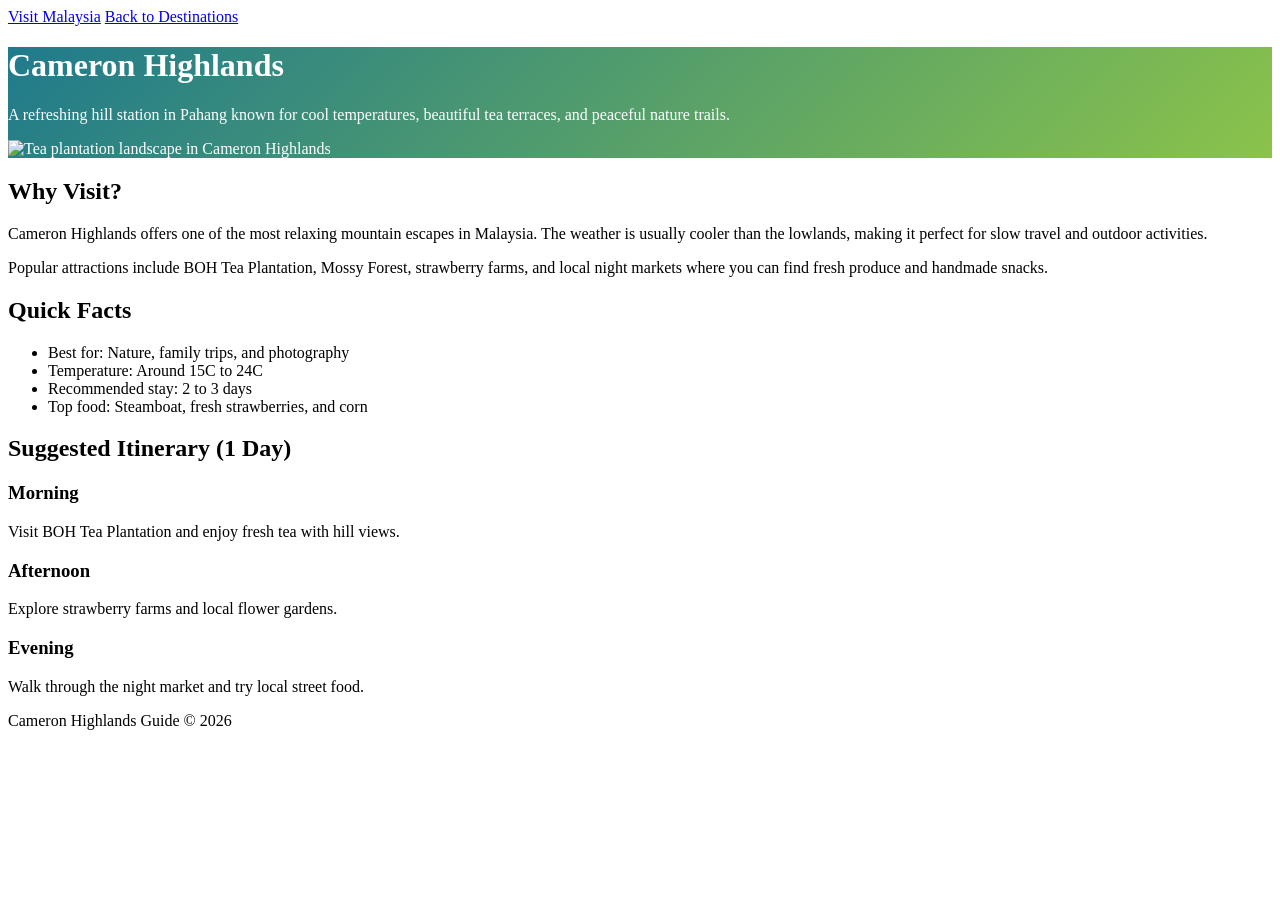
==== cameron-highlands.html @ 52a60ad8 "cs: Add cameron-highlands.html and update index.html Signed-off-by: Lycra <113378946+Lycra-GX@users." ====
<!DOCTYPE html>
<html lang="en">
<head>
    <meta charset="UTF-8">
    <meta name="viewport" content="width=device-width, initial-scale=1.0">
    <title>Cameron Highlands - Visit Malaysia</title>
    <link href="https://cdn.jsdelivr.net/npm/bootstrap@latest/dist/css/bootstrap.min.css" rel="stylesheet">
    <style>
        :root {
            --cover-start: #1f7a8c;
            --cover-end: #8bc34a;
        }

        .cover {
            background: linear-gradient(135deg, var(--cover-start), var(--cover-end));
            color: #fff;
        }

        .cover img {
            max-height: 340px;
            width: 100%;
            object-fit: cover;
        }
    </style>
</head>
<body class="bg-light">
    <nav class="navbar navbar-dark bg-dark">
        <div class="container">
            <a class="navbar-brand fw-bold" href="index.html">Visit Malaysia</a>
            <a href="index.html#destinations" class="btn btn-outline-light btn-sm">Back to Destinations</a>
        </div>
    </nav>

    <header class="cover py-5">
        <div class="container">
            <div class="row align-items-center g-4">
                <div class="col-lg-7">
                    <h1 class="display-6 fw-bold mb-3">Cameron Highlands</h1>
                    <p class="lead mb-0">
                        A refreshing hill station in Pahang known for cool temperatures, beautiful tea terraces, and peaceful nature trails.
                    </p>
                </div>
                <div class="col-lg-5">
                    <img
                        src="https://www.maisinggah.com/wp-content/uploads/2024/02/Senarai-Destinasi-Terbaik-Di-Cameron-Highlands.webp"
                        class="rounded-4 shadow"
                        alt="Tea plantation landscape in Cameron Highlands"
                    >
                </div>
            </div>
        </div>
    </header>

    <main class="py-5">
        <div class="container">
            <div class="row g-4">
                <div class="col-lg-8">
                    <div class="bg-white p-4 rounded-4 shadow-sm border h-100">
                        <h2 class="h4 fw-bold mb-3">Why Visit?</h2>
                        <p class="text-muted mb-3">
                            Cameron Highlands offers one of the most relaxing mountain escapes in Malaysia. The weather is usually cooler than the lowlands, making it perfect for slow travel and outdoor activities.
                        </p>
                        <p class="text-muted mb-0">
                            Popular attractions include BOH Tea Plantation, Mossy Forest, strawberry farms, and local night markets where you can find fresh produce and handmade snacks.
                        </p>
                    </div>
                </div>
                <div class="col-lg-4">
                    <div class="bg-white p-4 rounded-4 shadow-sm border h-100">
                        <h2 class="h5 fw-bold mb-3">Quick Facts</h2>
                        <ul class="mb-0 text-muted">
                            <li>Best for: Nature, family trips, and photography</li>
                            <li>Temperature: Around 15C to 24C</li>
                            <li>Recommended stay: 2 to 3 days</li>
                            <li>Top food: Steamboat, fresh strawberries, and corn</li>
                        </ul>
                    </div>
                </div>
            </div>

            <div class="bg-white p-4 p-md-5 rounded-4 shadow-sm border mt-4">
                <h2 class="h4 fw-bold mb-3">Suggested Itinerary (1 Day)</h2>
                <div class="row g-3">
                    <div class="col-md-4">
                        <div class="p-3 bg-light rounded-3 h-100">
                            <h3 class="h6 fw-semibold">Morning</h3>
                            <p class="mb-0 text-muted">Visit BOH Tea Plantation and enjoy fresh tea with hill views.</p>
                        </div>
                    </div>
                    <div class="col-md-4">
                        <div class="p-3 bg-light rounded-3 h-100">
                            <h3 class="h6 fw-semibold">Afternoon</h3>
                            <p class="mb-0 text-muted">Explore strawberry farms and local flower gardens.</p>
                        </div>
                    </div>
                    <div class="col-md-4">
                        <div class="p-3 bg-light rounded-3 h-100">
                            <h3 class="h6 fw-semibold">Evening</h3>
                            <p class="mb-0 text-muted">Walk through the night market and try local street food.</p>
                        </div>
                    </div>
                </div>
            </div>
        </div>
    </main>

    <footer class="bg-dark text-white py-3">
        <div class="container text-center small">
            Cameron Highlands Guide &copy; 2026
        </div>
    </footer>

    <script src="https://cdn.jsdelivr.net/npm/bootstrap@latest/dist/js/bootstrap.bundle.min.js"></script>
</body>
</html>
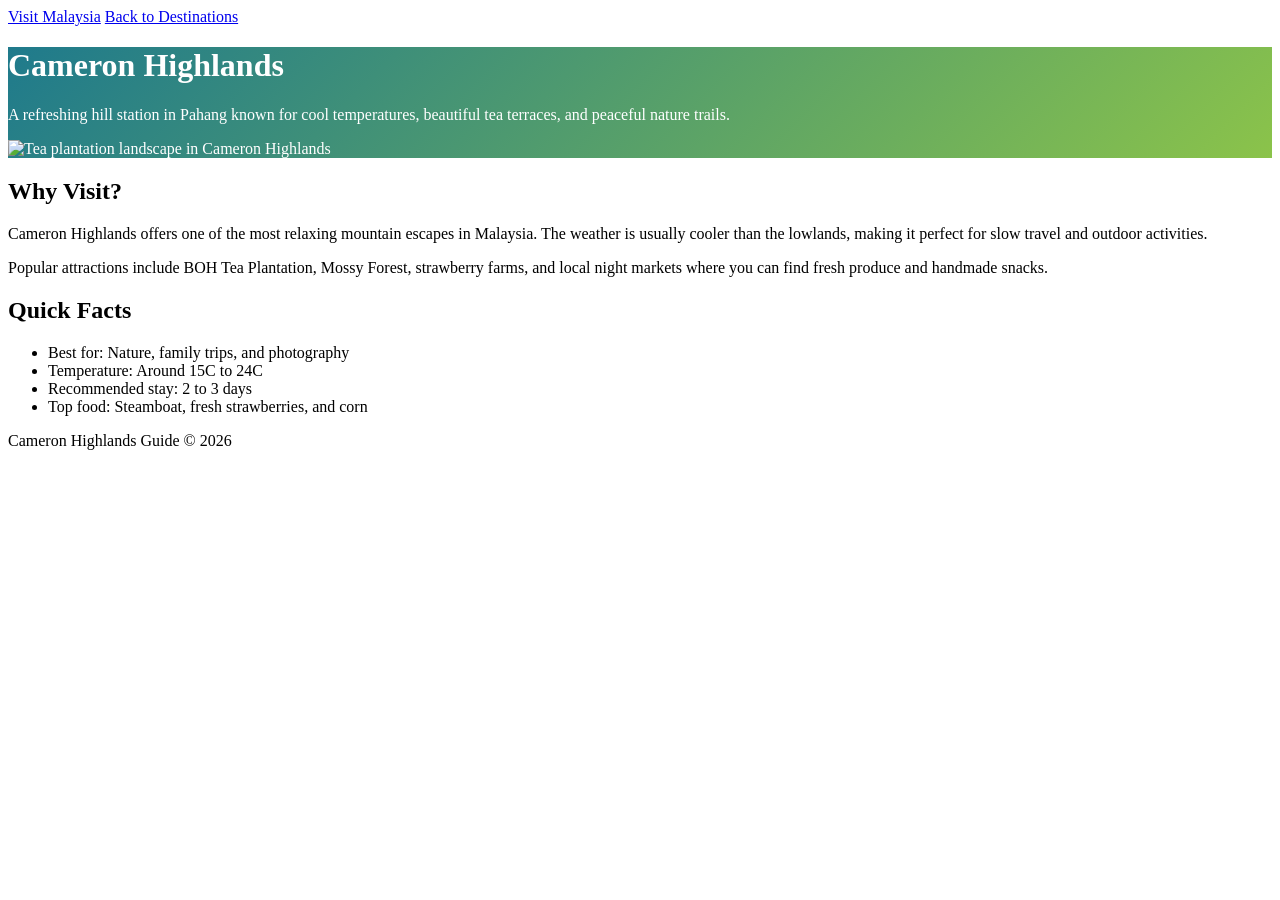
==== commit 018839bb: "cs: Remove suggested itinerary from cameron-highlands.html and add Pulau Pangkor card to index.html" ====
--- a/cameron-highlands.html
+++ b/cameron-highlands.html
@@ -77,31 +77,6 @@
                     </div>
                 </div>
             </div>
-
-            <div class="bg-white p-4 p-md-5 rounded-4 shadow-sm border mt-4">
-                <h2 class="h4 fw-bold mb-3">Suggested Itinerary (1 Day)</h2>
-                <div class="row g-3">
-                    <div class="col-md-4">
-                        <div class="p-3 bg-light rounded-3 h-100">
-                            <h3 class="h6 fw-semibold">Morning</h3>
-                            <p class="mb-0 text-muted">Visit BOH Tea Plantation and enjoy fresh tea with hill views.</p>
-                        </div>
-                    </div>
-                    <div class="col-md-4">
-                        <div class="p-3 bg-light rounded-3 h-100">
-                            <h3 class="h6 fw-semibold">Afternoon</h3>
-                            <p class="mb-0 text-muted">Explore strawberry farms and local flower gardens.</p>
-                        </div>
-                    </div>
-                    <div class="col-md-4">
-                        <div class="p-3 bg-light rounded-3 h-100">
-                            <h3 class="h6 fw-semibold">Evening</h3>
-                            <p class="mb-0 text-muted">Walk through the night market and try local street food.</p>
-                        </div>
-                    </div>
-                </div>
-            </div>
-        </div>
     </main>
 
     <footer class="bg-dark text-white py-3">
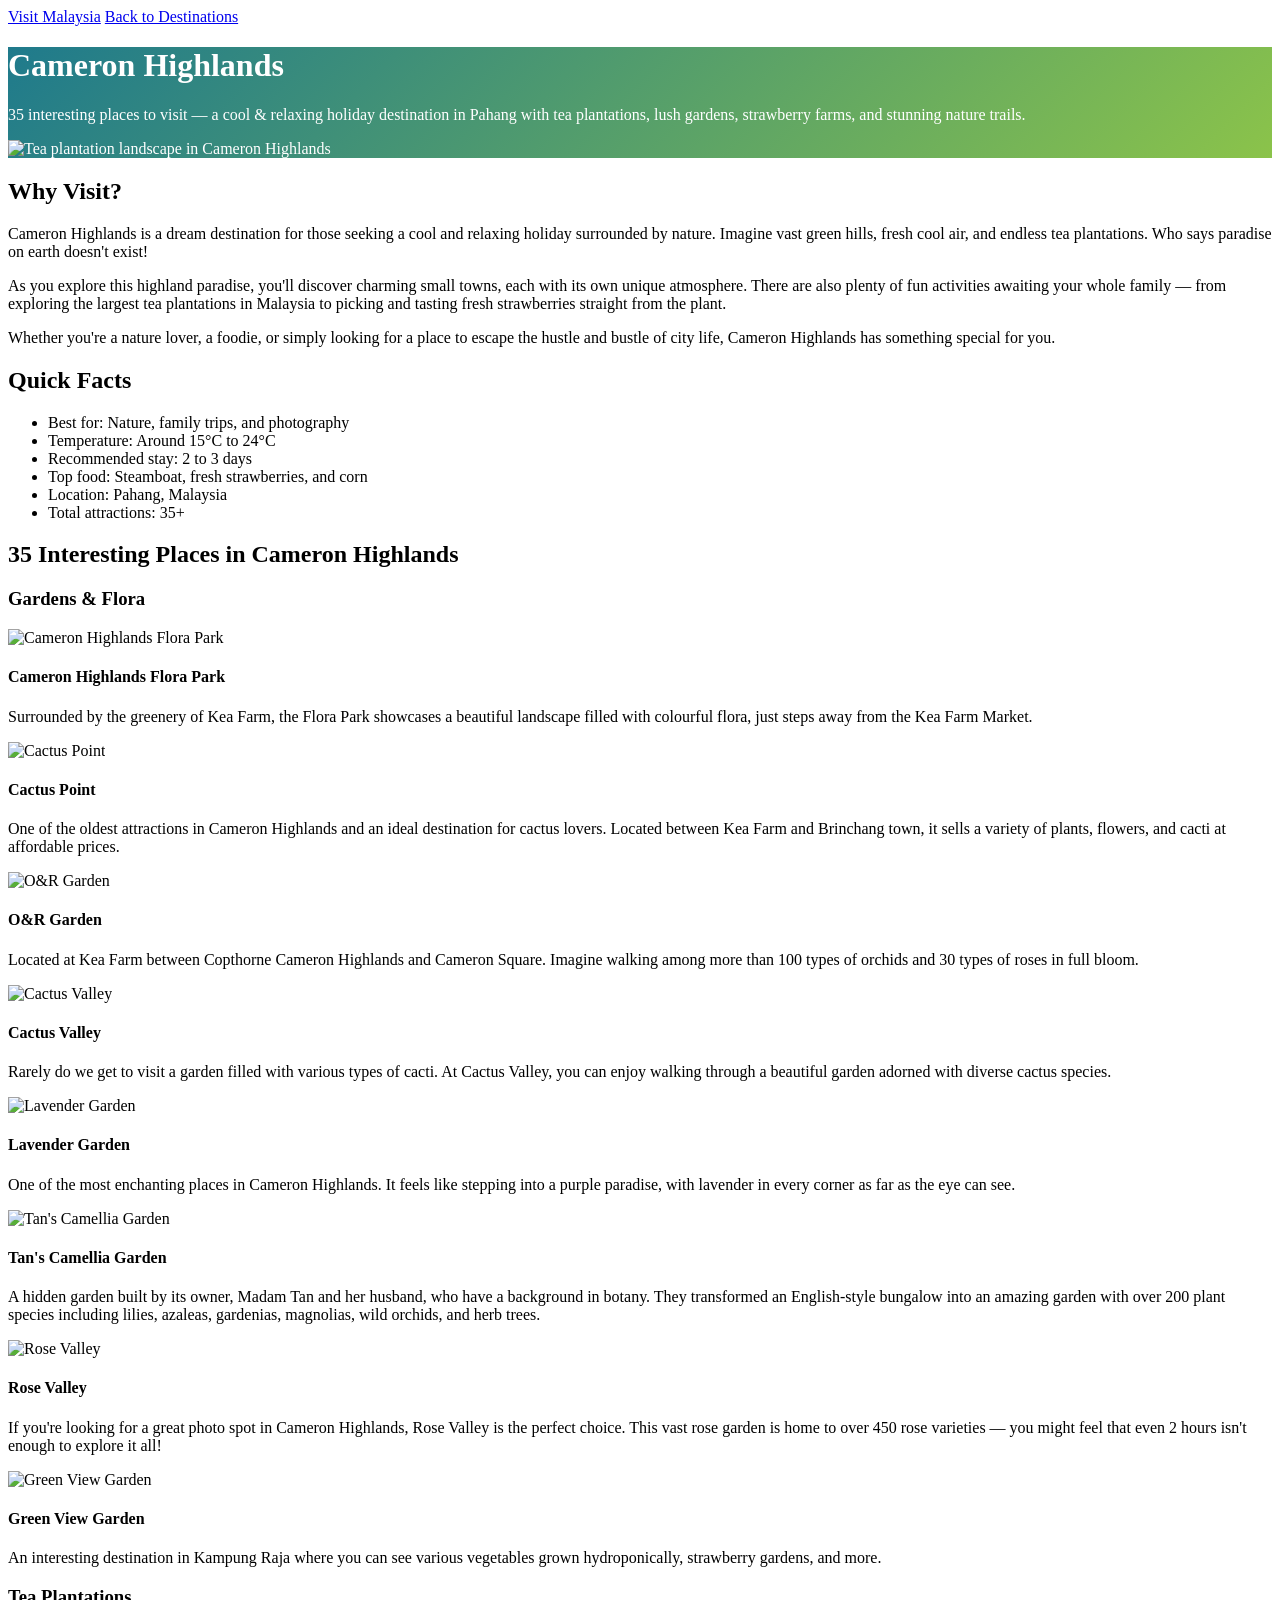
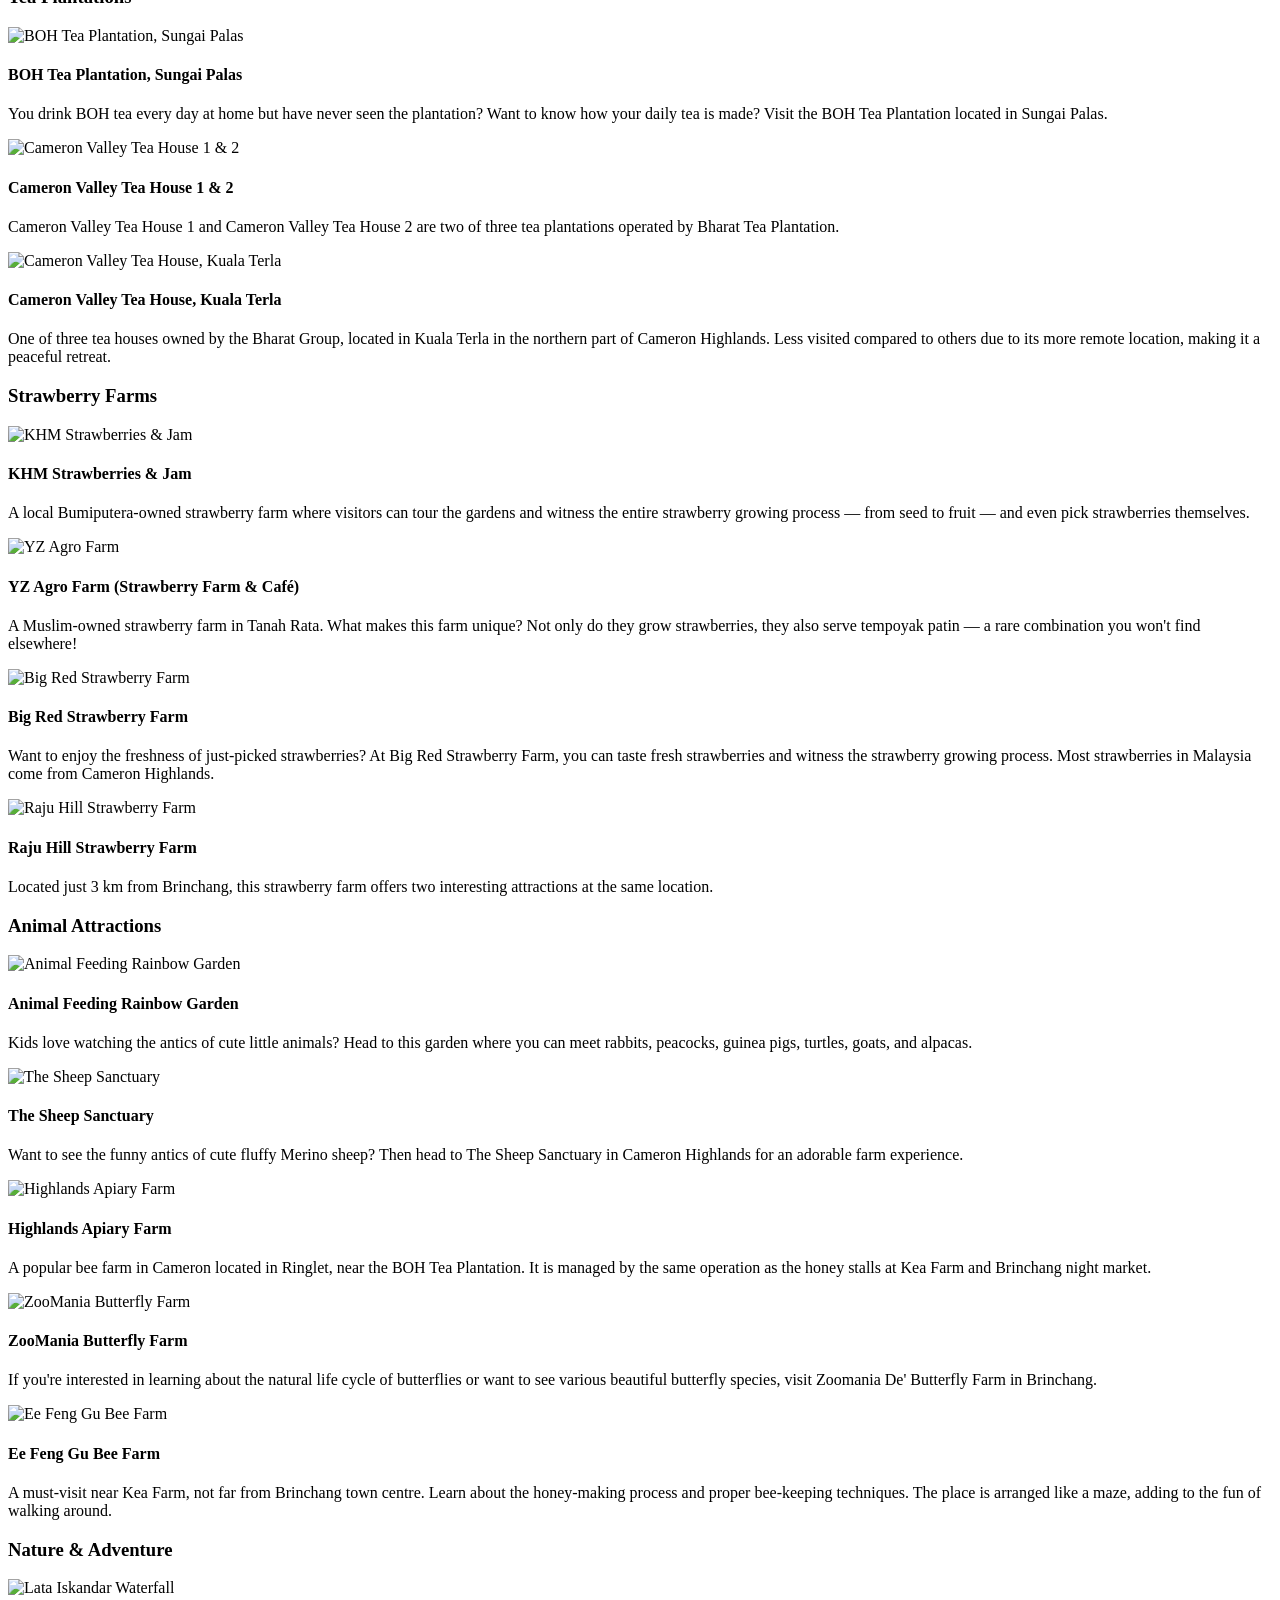
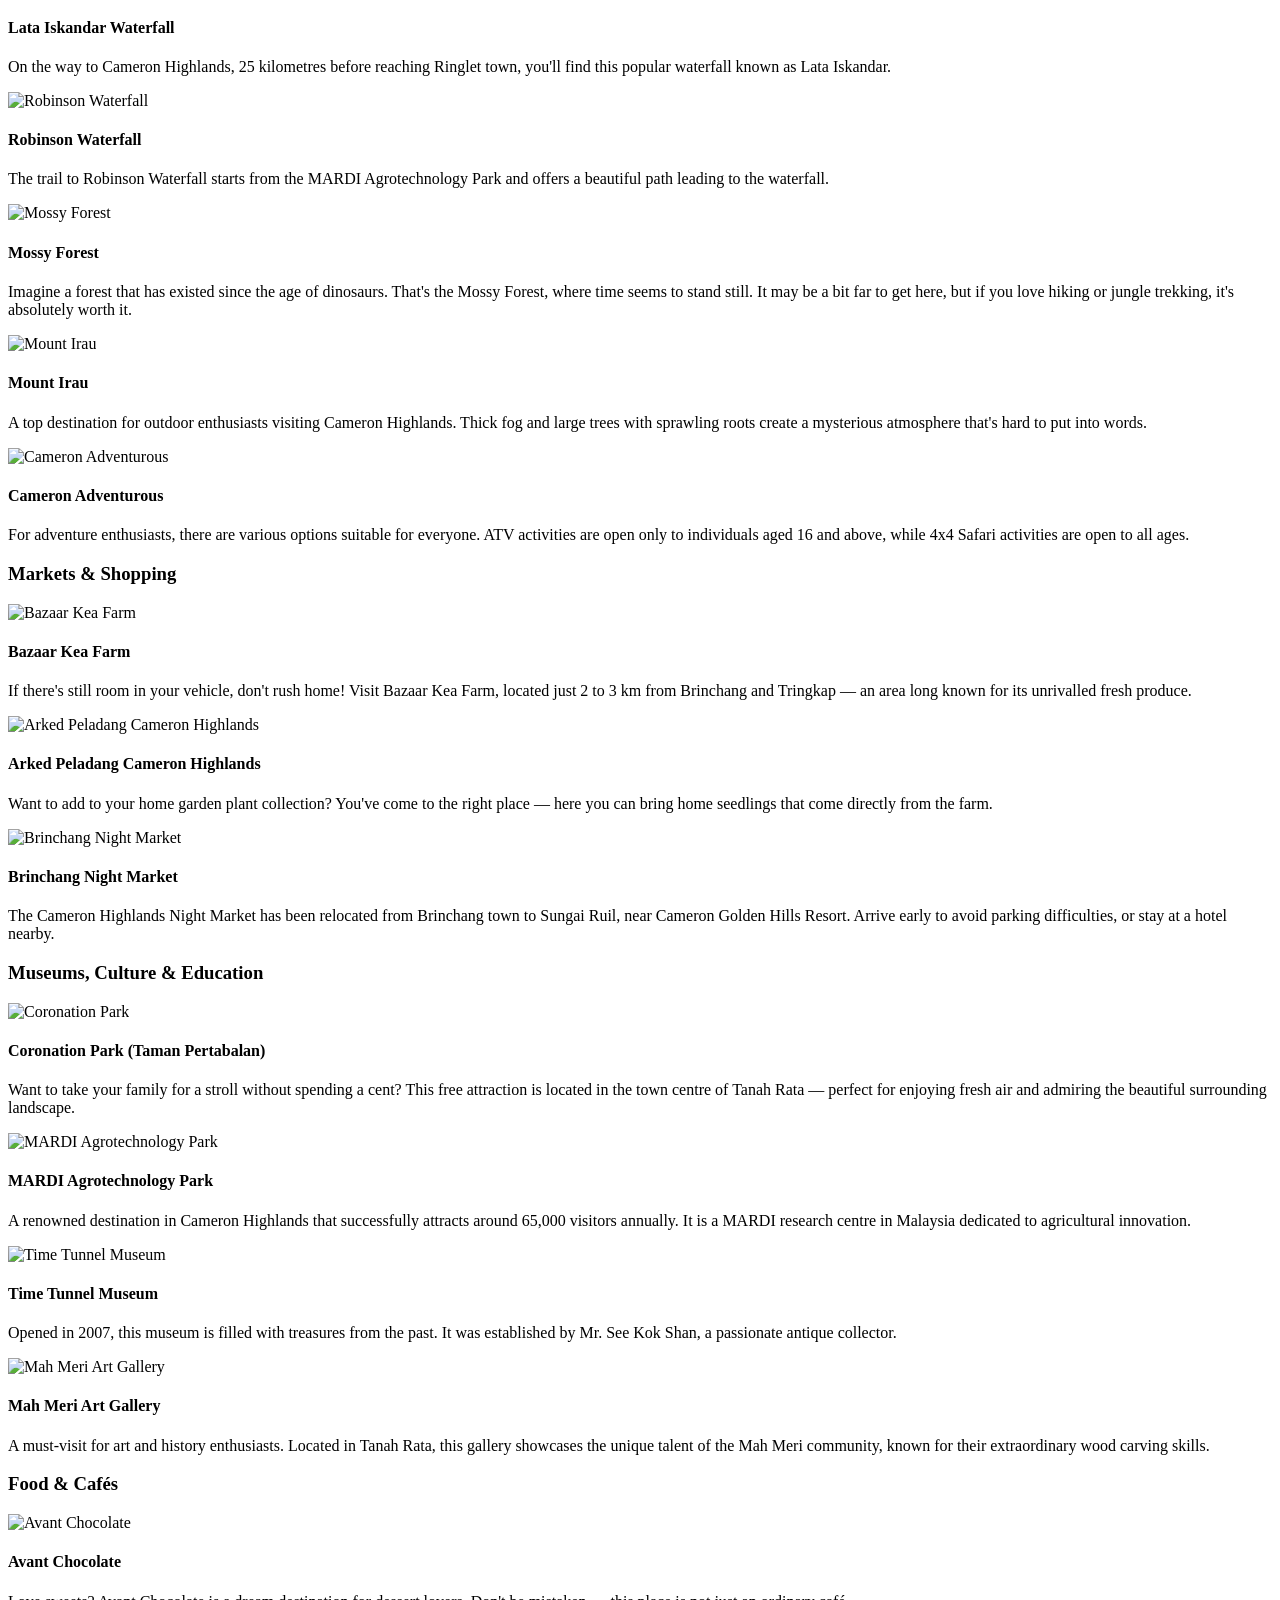
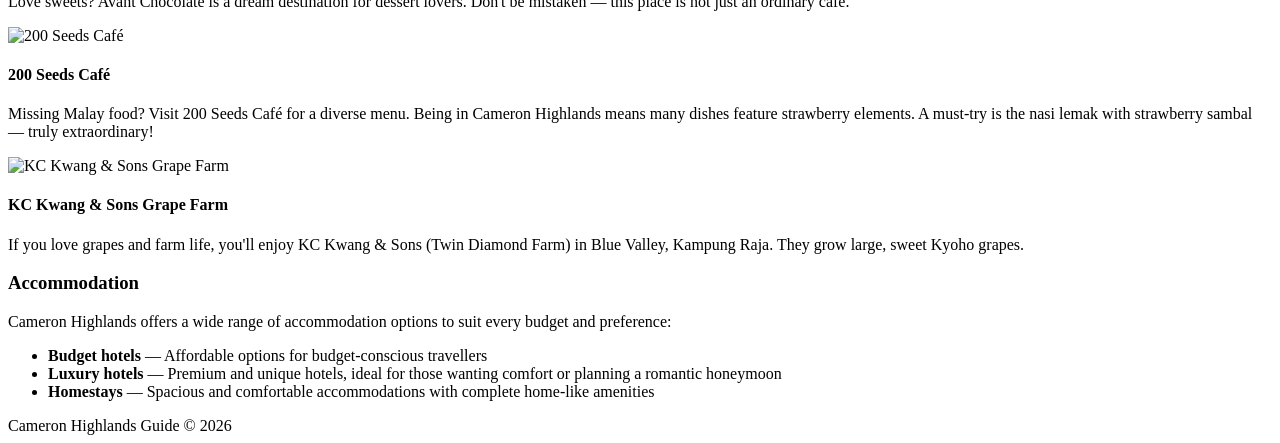
==== commit e3b88912: "Update Cameron Highlands page with enhanced descriptions, added quick facts, and new attractions sec" ====
--- a/cameron-highlands.html
+++ b/cameron-highlands.html
@@ -21,6 +21,11 @@
             width: 100%;
             object-fit: cover;
         }
+
+        .card-img-top {
+            height: 160px;
+            object-fit: cover;
+        }
     </style>
 </head>
 <body class="bg-light">
@@ -37,7 +42,7 @@
                 <div class="col-lg-7">
                     <h1 class="display-6 fw-bold mb-3">Cameron Highlands</h1>
                     <p class="lead mb-0">
-                        A refreshing hill station in Pahang known for cool temperatures, beautiful tea terraces, and peaceful nature trails.
+                        35 interesting places to visit — a cool &amp; relaxing holiday destination in Pahang with tea plantations, lush gardens, strawberry farms, and stunning nature trails.
                     </p>
                 </div>
                 <div class="col-lg-5">
@@ -53,15 +58,19 @@
 
     <main class="py-5">
         <div class="container">
+            <!-- Intro & Quick Facts -->
             <div class="row g-4">
                 <div class="col-lg-8">
                     <div class="bg-white p-4 rounded-4 shadow-sm border h-100">
                         <h2 class="h4 fw-bold mb-3">Why Visit?</h2>
                         <p class="text-muted mb-3">
-                            Cameron Highlands offers one of the most relaxing mountain escapes in Malaysia. The weather is usually cooler than the lowlands, making it perfect for slow travel and outdoor activities.
+                            Cameron Highlands is a dream destination for those seeking a cool and relaxing holiday surrounded by nature. Imagine vast green hills, fresh cool air, and endless tea plantations. Who says paradise on earth doesn't exist!
+                        </p>
+                        <p class="text-muted mb-3">
+                            As you explore this highland paradise, you'll discover charming small towns, each with its own unique atmosphere. There are also plenty of fun activities awaiting your whole family — from exploring the largest tea plantations in Malaysia to picking and tasting fresh strawberries straight from the plant.
                         </p>
                         <p class="text-muted mb-0">
-                            Popular attractions include BOH Tea Plantation, Mossy Forest, strawberry farms, and local night markets where you can find fresh produce and handmade snacks.
+                            Whether you're a nature lover, a foodie, or simply looking for a place to escape the hustle and bustle of city life, Cameron Highlands has something special for you.
                         </p>
                     </div>
                 </div>
@@ -70,13 +79,389 @@
                         <h2 class="h5 fw-bold mb-3">Quick Facts</h2>
                         <ul class="mb-0 text-muted">
                             <li>Best for: Nature, family trips, and photography</li>
-                            <li>Temperature: Around 15C to 24C</li>
+                            <li>Temperature: Around 15&deg;C to 24&deg;C</li>
                             <li>Recommended stay: 2 to 3 days</li>
                             <li>Top food: Steamboat, fresh strawberries, and corn</li>
+                            <li>Location: Pahang, Malaysia</li>
+                            <li>Total attractions: 35+</li>
                         </ul>
                     </div>
                 </div>
             </div>
+
+            <!-- 35 Attractions -->
+            <h2 class="h3 fw-bold mt-5 mb-4">35 Interesting Places in Cameron Highlands</h2>
+
+            <!-- Gardens & Flora -->
+            <h3 class="h5 fw-bold mt-4 mb-3">Gardens &amp; Flora</h3>
+            <div class="row g-4">
+                <div class="col-md-6 col-lg-4">
+                    <div class="bg-white rounded-4 shadow-sm border h-100 overflow-hidden">
+                        <img src="https://www.maisinggah.com/wp-content/uploads/2024/01/Cameron-Highlands-Flora-Park-Cameron-Highlands.webp" class="card-img-top w-100" alt="Cameron Highlands Flora Park">
+                        <div class="p-4">
+                        <h4 class="h6 fw-bold mb-2">Cameron Highlands Flora Park</h4>
+                        <p class="text-muted small mb-0">Surrounded by the greenery of Kea Farm, the Flora Park showcases a beautiful landscape filled with colourful flora, just steps away from the Kea Farm Market.</p>
+                        </div>
+                    </div>
+                </div>
+                <div class="col-md-6 col-lg-4">
+                    <div class="bg-white rounded-4 shadow-sm border h-100 overflow-hidden">
+                        <img src="https://www.maisinggah.com/wp-content/uploads/2024/02/Cactus-Point-Cameron-Highlands.webp" class="card-img-top w-100" alt="Cactus Point">
+                        <div class="p-4">
+                        <h4 class="h6 fw-bold mb-2">Cactus Point</h4>
+                        <p class="text-muted small mb-0">One of the oldest attractions in Cameron Highlands and an ideal destination for cactus lovers. Located between Kea Farm and Brinchang town, it sells a variety of plants, flowers, and cacti at affordable prices.</p>
+                        </div>
+                    </div>
+                </div>
+                <div class="col-md-6 col-lg-4">
+                    <div class="bg-white rounded-4 shadow-sm border h-100 overflow-hidden">
+                        <img src="https://www.maisinggah.com/wp-content/uploads/2024/02/OR-Garden-Cameron-Highlands.webp" class="card-img-top w-100" alt="O&amp;R Garden">
+                        <div class="p-4">
+                        <h4 class="h6 fw-bold mb-2">O&amp;R Garden</h4>
+                        <p class="text-muted small mb-0">Located at Kea Farm between Copthorne Cameron Highlands and Cameron Square. Imagine walking among more than 100 types of orchids and 30 types of roses in full bloom.</p>
+                        </div>
+                    </div>
+                </div>
+                <div class="col-md-6 col-lg-4">
+                    <div class="bg-white rounded-4 shadow-sm border h-100 overflow-hidden">
+                        <img src="https://www.maisinggah.com/wp-content/uploads/2024/01/Cactus-Valley-Cameron-Highlands.webp" class="card-img-top w-100" alt="Cactus Valley">
+                        <div class="p-4">
+                        <h4 class="h6 fw-bold mb-2">Cactus Valley</h4>
+                        <p class="text-muted small mb-0">Rarely do we get to visit a garden filled with various types of cacti. At Cactus Valley, you can enjoy walking through a beautiful garden adorned with diverse cactus species.</p>
+                        </div>
+                    </div>
+                </div>
+                <div class="col-md-6 col-lg-4">
+                    <div class="bg-white rounded-4 shadow-sm border h-100 overflow-hidden">
+                        <img src="https://www.maisinggah.com/wp-content/uploads/2024/01/Lavender-Garden-Cameron-Highlands.webp" class="card-img-top w-100" alt="Lavender Garden">
+                        <div class="p-4">
+                        <h4 class="h6 fw-bold mb-2">Lavender Garden</h4>
+                        <p class="text-muted small mb-0">One of the most enchanting places in Cameron Highlands. It feels like stepping into a purple paradise, with lavender in every corner as far as the eye can see.</p>
+                        </div>
+                    </div>
+                </div>
+                <div class="col-md-6 col-lg-4">
+                    <div class="bg-white rounded-4 shadow-sm border h-100 overflow-hidden">
+                        <img src="https://www.maisinggah.com/wp-content/uploads/2024/02/Tans-Camellia-Garden-Cameron-Highlands.webp" class="card-img-top w-100" alt="Tan's Camellia Garden">
+                        <div class="p-4">
+                        <h4 class="h6 fw-bold mb-2">Tan's Camellia Garden</h4>
+                        <p class="text-muted small mb-0">A hidden garden built by its owner, Madam Tan and her husband, who have a background in botany. They transformed an English-style bungalow into an amazing garden with over 200 plant species including lilies, azaleas, gardenias, magnolias, wild orchids, and herb trees.</p>
+                        </div>
+                    </div>
+                </div>
+                <div class="col-md-6 col-lg-4">
+                    <div class="bg-white rounded-4 shadow-sm border h-100 overflow-hidden">
+                        <img src="https://www.maisinggah.com/wp-content/uploads/2024/01/Rose-Valley-Cameron-Highlands-Cameron-Highlands.webp" class="card-img-top w-100" alt="Rose Valley">
+                        <div class="p-4">
+                        <h4 class="h6 fw-bold mb-2">Rose Valley</h4>
+                        <p class="text-muted small mb-0">If you're looking for a great photo spot in Cameron Highlands, Rose Valley is the perfect choice. This vast rose garden is home to over 450 rose varieties — you might feel that even 2 hours isn't enough to explore it all!</p>
+                        </div>
+                    </div>
+                </div>
+                <div class="col-md-6 col-lg-4">
+                    <div class="bg-white rounded-4 shadow-sm border h-100 overflow-hidden">
+                        <img src="https://www.maisinggah.com/wp-content/uploads/2024/01/Green-View-Garden-Cameron-Highlands.webp" class="card-img-top w-100" alt="Green View Garden">
+                        <div class="p-4">
+                        <h4 class="h6 fw-bold mb-2">Green View Garden</h4>
+                        <p class="text-muted small mb-0">An interesting destination in Kampung Raja where you can see various vegetables grown hydroponically, strawberry gardens, and more.</p>
+                        </div>
+                    </div>
+                </div>
+            </div>
+
+            <!-- Tea Plantations -->
+            <h3 class="h5 fw-bold mt-4 mb-3">Tea Plantations</h3>
+            <div class="row g-4">
+                <div class="col-md-6 col-lg-4">
+                    <div class="bg-white rounded-4 shadow-sm border h-100 overflow-hidden">
+                        <img src="https://www.maisinggah.com/wp-content/uploads/2024/02/Ladang-Teh-BOH-Sungai-Palas-Cameron-Highlands.webp" class="card-img-top w-100" alt="BOH Tea Plantation, Sungai Palas">
+                        <div class="p-4">
+                        <h4 class="h6 fw-bold mb-2">BOH Tea Plantation, Sungai Palas</h4>
+                        <p class="text-muted small mb-0">You drink BOH tea every day at home but have never seen the plantation? Want to know how your daily tea is made? Visit the BOH Tea Plantation located in Sungai Palas.</p>
+                        </div>
+                    </div>
+                </div>
+                <div class="col-md-6 col-lg-4">
+                    <div class="bg-white rounded-4 shadow-sm border h-100 overflow-hidden">
+                        <img src="https://www.maisinggah.com/wp-content/uploads/2024/02/Ladang-Teh-Bharat-Cameron-Highlands.webp" class="card-img-top w-100" alt="Cameron Valley Tea House 1 &amp; 2">
+                        <div class="p-4">
+                        <h4 class="h6 fw-bold mb-2">Cameron Valley Tea House 1 &amp; 2</h4>
+                        <p class="text-muted small mb-0">Cameron Valley Tea House 1 and Cameron Valley Tea House 2 are two of three tea plantations operated by Bharat Tea Plantation.</p>
+                        </div>
+                    </div>
+                </div>
+                <div class="col-md-6 col-lg-4">
+                    <div class="bg-white rounded-4 shadow-sm border h-100 overflow-hidden">
+                        <img src="https://www.maisinggah.com/wp-content/uploads/2024/01/Cameron-Valley-Tea-House-Kuala-Terla-Cameron-Highlands.webp" class="card-img-top w-100" alt="Cameron Valley Tea House, Kuala Terla">
+                        <div class="p-4">
+                        <h4 class="h6 fw-bold mb-2">Cameron Valley Tea House, Kuala Terla</h4>
+                        <p class="text-muted small mb-0">One of three tea houses owned by the Bharat Group, located in Kuala Terla in the northern part of Cameron Highlands. Less visited compared to others due to its more remote location, making it a peaceful retreat.</p>
+                        </div>
+                    </div>
+                </div>
+            </div>
+
+            <!-- Strawberry Farms -->
+            <h3 class="h5 fw-bold mt-4 mb-3">Strawberry Farms</h3>
+            <div class="row g-4">
+                <div class="col-md-6 col-lg-4">
+                    <div class="bg-white rounded-4 shadow-sm border h-100 overflow-hidden">
+                        <img src="https://www.maisinggah.com/wp-content/uploads/2024/02/KHM-Strawberries-Jam-Cameron-Highlands.webp" class="card-img-top w-100" alt="KHM Strawberries &amp; Jam">
+                        <div class="p-4">
+                        <h4 class="h6 fw-bold mb-2">KHM Strawberries &amp; Jam</h4>
+                        <p class="text-muted small mb-0">A local Bumiputera-owned strawberry farm where visitors can tour the gardens and witness the entire strawberry growing process — from seed to fruit — and even pick strawberries themselves.</p>
+                        </div>
+                    </div>
+                </div>
+                <div class="col-md-6 col-lg-4">
+                    <div class="bg-white rounded-4 shadow-sm border h-100 overflow-hidden">
+                        <img src="https://www.maisinggah.com/wp-content/uploads/2024/02/YZ-Agro-Farm-Kebun-Strawberry-Kafe-Cameron-Highlands.webp" class="card-img-top w-100" alt="YZ Agro Farm">
+                        <div class="p-4">
+                        <h4 class="h6 fw-bold mb-2">YZ Agro Farm (Strawberry Farm &amp; Caf&eacute;)</h4>
+                        <p class="text-muted small mb-0">A Muslim-owned strawberry farm in Tanah Rata. What makes this farm unique? Not only do they grow strawberries, they also serve tempoyak patin — a rare combination you won't find elsewhere!</p>
+                        </div>
+                    </div>
+                </div>
+                <div class="col-md-6 col-lg-4">
+                    <div class="bg-white rounded-4 shadow-sm border h-100 overflow-hidden">
+                        <img src="https://www.maisinggah.com/wp-content/uploads/2024/01/Big-Red-Strawberry-Farm-Cameron-Highlands.webp" class="card-img-top w-100" alt="Big Red Strawberry Farm">
+                        <div class="p-4">
+                        <h4 class="h6 fw-bold mb-2">Big Red Strawberry Farm</h4>
+                        <p class="text-muted small mb-0">Want to enjoy the freshness of just-picked strawberries? At Big Red Strawberry Farm, you can taste fresh strawberries and witness the strawberry growing process. Most strawberries in Malaysia come from Cameron Highlands.</p>
+                        </div>
+                    </div>
+                </div>
+                <div class="col-md-6 col-lg-4">
+                    <div class="bg-white rounded-4 shadow-sm border h-100 overflow-hidden">
+                        <img src="https://www.maisinggah.com/wp-content/uploads/2024/01/Raju-Hill-Strawberry-Farm-Cameron-Highlands.webp" class="card-img-top w-100" alt="Raju Hill Strawberry Farm">
+                        <div class="p-4">
+                        <h4 class="h6 fw-bold mb-2">Raju Hill Strawberry Farm</h4>
+                        <p class="text-muted small mb-0">Located just 3 km from Brinchang, this strawberry farm offers two interesting attractions at the same location.</p>
+                        </div>
+                    </div>
+                </div>
+            </div>
+
+            <!-- Animal Attractions -->
+            <h3 class="h5 fw-bold mt-4 mb-3">Animal Attractions</h3>
+            <div class="row g-4">
+                <div class="col-md-6 col-lg-4">
+                    <div class="bg-white rounded-4 shadow-sm border h-100 overflow-hidden">
+                        <img src="https://www.maisinggah.com/wp-content/uploads/2024/01/Animal-Feeding-Rainbow-Garden-Cameron-Highlands.webp" class="card-img-top w-100" alt="Animal Feeding Rainbow Garden">
+                        <div class="p-4">
+                        <h4 class="h6 fw-bold mb-2">Animal Feeding Rainbow Garden</h4>
+                        <p class="text-muted small mb-0">Kids love watching the antics of cute little animals? Head to this garden where you can meet rabbits, peacocks, guinea pigs, turtles, goats, and alpacas.</p>
+                        </div>
+                    </div>
+                </div>
+                <div class="col-md-6 col-lg-4">
+                    <div class="bg-white rounded-4 shadow-sm border h-100 overflow-hidden">
+                        <img src="https://www.maisinggah.com/wp-content/uploads/2024/02/The-Sheep-Sanctuary-Cameron-Highlands.webp" class="card-img-top w-100" alt="The Sheep Sanctuary">
+                        <div class="p-4">
+                        <h4 class="h6 fw-bold mb-2">The Sheep Sanctuary</h4>
+                        <p class="text-muted small mb-0">Want to see the funny antics of cute fluffy Merino sheep? Then head to The Sheep Sanctuary in Cameron Highlands for an adorable farm experience.</p>
+                        </div>
+                    </div>
+                </div>
+                <div class="col-md-6 col-lg-4">
+                    <div class="bg-white rounded-4 shadow-sm border h-100 overflow-hidden">
+                        <img src="https://www.maisinggah.com/wp-content/uploads/2024/02/Highlands-Apiary-Farm-Cameron-Highlands.webp" class="card-img-top w-100" alt="Highlands Apiary Farm">
+                        <div class="p-4">
+                        <h4 class="h6 fw-bold mb-2">Highlands Apiary Farm</h4>
+                        <p class="text-muted small mb-0">A popular bee farm in Cameron located in Ringlet, near the BOH Tea Plantation. It is managed by the same operation as the honey stalls at Kea Farm and Brinchang night market.</p>
+                        </div>
+                    </div>
+                </div>
+                <div class="col-md-6 col-lg-4">
+                    <div class="bg-white rounded-4 shadow-sm border h-100 overflow-hidden">
+                        <img src="https://www.maisinggah.com/wp-content/uploads/2024/01/ZooMania-Butterfly-Farm-Cameron-Highlands.webp" class="card-img-top w-100" alt="ZooMania Butterfly Farm">
+                        <div class="p-4">
+                        <h4 class="h6 fw-bold mb-2">ZooMania Butterfly Farm</h4>
+                        <p class="text-muted small mb-0">If you're interested in learning about the natural life cycle of butterflies or want to see various beautiful butterfly species, visit Zoomania De' Butterfly Farm in Brinchang.</p>
+                        </div>
+                    </div>
+                </div>
+                <div class="col-md-6 col-lg-4">
+                    <div class="bg-white rounded-4 shadow-sm border h-100 overflow-hidden">
+                        <img src="https://www.maisinggah.com/wp-content/uploads/2024/01/Ladang-Lebah-Ee-Feng-Gu-Cameron-Highlands.webp" class="card-img-top w-100" alt="Ee Feng Gu Bee Farm">
+                        <div class="p-4">
+                        <h4 class="h6 fw-bold mb-2">Ee Feng Gu Bee Farm</h4>
+                        <p class="text-muted small mb-0">A must-visit near Kea Farm, not far from Brinchang town centre. Learn about the honey-making process and proper bee-keeping techniques. The place is arranged like a maze, adding to the fun of walking around.</p>
+                        </div>
+                    </div>
+                </div>
+            </div>
+
+            <!-- Nature & Adventure -->
+            <h3 class="h5 fw-bold mt-4 mb-3">Nature &amp; Adventure</h3>
+            <div class="row g-4">
+                <div class="col-md-6 col-lg-4">
+                    <div class="bg-white rounded-4 shadow-sm border h-100 overflow-hidden">
+                        <img src="https://www.maisinggah.com/wp-content/uploads/2024/02/Lata-Iskandar-Cameron-Highlands.webp" class="card-img-top w-100" alt="Lata Iskandar Waterfall">
+                        <div class="p-4">
+                        <h4 class="h6 fw-bold mb-2">Lata Iskandar Waterfall</h4>
+                        <p class="text-muted small mb-0">On the way to Cameron Highlands, 25 kilometres before reaching Ringlet town, you'll find this popular waterfall known as Lata Iskandar.</p>
+                        </div>
+                    </div>
+                </div>
+                <div class="col-md-6 col-lg-4">
+                    <div class="bg-white rounded-4 shadow-sm border h-100 overflow-hidden">
+                        <img src="https://www.maisinggah.com/wp-content/uploads/2024/01/Air-Terjun-Robinson-Cameron-Highlands.webp" class="card-img-top w-100" alt="Robinson Waterfall">
+                        <div class="p-4">
+                        <h4 class="h6 fw-bold mb-2">Robinson Waterfall</h4>
+                        <p class="text-muted small mb-0">The trail to Robinson Waterfall starts from the MARDI Agrotechnology Park and offers a beautiful path leading to the waterfall.</p>
+                        </div>
+                    </div>
+                </div>
+                <div class="col-md-6 col-lg-4">
+                    <div class="bg-white rounded-4 shadow-sm border h-100 overflow-hidden">
+                        <img src="https://www.maisinggah.com/wp-content/uploads/2024/01/Mossy-Forest-Cameron-Highlands.webp" class="card-img-top w-100" alt="Mossy Forest">
+                        <div class="p-4">
+                        <h4 class="h6 fw-bold mb-2">Mossy Forest</h4>
+                        <p class="text-muted small mb-0">Imagine a forest that has existed since the age of dinosaurs. That's the Mossy Forest, where time seems to stand still. It may be a bit far to get here, but if you love hiking or jungle trekking, it's absolutely worth it.</p>
+                        </div>
+                    </div>
+                </div>
+                <div class="col-md-6 col-lg-4">
+                    <div class="bg-white rounded-4 shadow-sm border h-100 overflow-hidden">
+                        <img src="https://www.maisinggah.com/wp-content/uploads/2024/01/Gunung-Irau-Cameron-Highlands.webp" class="card-img-top w-100" alt="Mount Irau">
+                        <div class="p-4">
+                        <h4 class="h6 fw-bold mb-2">Mount Irau</h4>
+                        <p class="text-muted small mb-0">A top destination for outdoor enthusiasts visiting Cameron Highlands. Thick fog and large trees with sprawling roots create a mysterious atmosphere that's hard to put into words.</p>
+                        </div>
+                    </div>
+                </div>
+                <div class="col-md-6 col-lg-4">
+                    <div class="bg-white rounded-4 shadow-sm border h-100 overflow-hidden">
+                        <img src="https://www.maisinggah.com/wp-content/uploads/2024/01/Cameron-Adventurous-Cameron-Highlands.webp" class="card-img-top w-100" alt="Cameron Adventurous">
+                        <div class="p-4">
+                        <h4 class="h6 fw-bold mb-2">Cameron Adventurous</h4>
+                        <p class="text-muted small mb-0">For adventure enthusiasts, there are various options suitable for everyone. ATV activities are open only to individuals aged 16 and above, while 4x4 Safari activities are open to all ages.</p>
+                        </div>
+                    </div>
+                </div>
+            </div>
+
+            <!-- Markets & Shopping -->
+            <h3 class="h5 fw-bold mt-4 mb-3">Markets &amp; Shopping</h3>
+            <div class="row g-4">
+                <div class="col-md-6 col-lg-4">
+                    <div class="bg-white rounded-4 shadow-sm border h-100 overflow-hidden">
+                        <img src="https://www.maisinggah.com/wp-content/uploads/2024/02/Pasar-Kea-Farm-Cameron-Highlands.webp" class="card-img-top w-100" alt="Bazaar Kea Farm">
+                        <div class="p-4">
+                        <h4 class="h6 fw-bold mb-2">Bazaar Kea Farm</h4>
+                        <p class="text-muted small mb-0">If there's still room in your vehicle, don't rush home! Visit Bazaar Kea Farm, located just 2 to 3 km from Brinchang and Tringkap — an area long known for its unrivalled fresh produce.</p>
+                        </div>
+                    </div>
+                </div>
+                <div class="col-md-6 col-lg-4">
+                    <div class="bg-white rounded-4 shadow-sm border h-100 overflow-hidden">
+                        <img src="https://www.maisinggah.com/wp-content/uploads/2024/01/Arked-Peladang-Cameron-Highlands-Cameron-Highlands.webp" class="card-img-top w-100" alt="Arked Peladang Cameron Highlands">
+                        <div class="p-4">
+                        <h4 class="h6 fw-bold mb-2">Arked Peladang Cameron Highlands</h4>
+                        <p class="text-muted small mb-0">Want to add to your home garden plant collection? You've come to the right place — here you can bring home seedlings that come directly from the farm.</p>
+                        </div>
+                    </div>
+                </div>
+                <div class="col-md-6 col-lg-4">
+                    <div class="bg-white rounded-4 shadow-sm border h-100 overflow-hidden">
+                        <img src="https://www.maisinggah.com/wp-content/uploads/2024/01/Pasar-Malam-Pekan-Brinchang-Cameron-Highlands.webp" class="card-img-top w-100" alt="Brinchang Night Market">
+                        <div class="p-4">
+                        <h4 class="h6 fw-bold mb-2">Brinchang Night Market</h4>
+                        <p class="text-muted small mb-0">The Cameron Highlands Night Market has been relocated from Brinchang town to Sungai Ruil, near Cameron Golden Hills Resort. Arrive early to avoid parking difficulties, or stay at a hotel nearby.</p>
+                        </div>
+                    </div>
+                </div>
+            </div>
+
+            <!-- Museums, Culture & Education -->
+            <h3 class="h5 fw-bold mt-4 mb-3">Museums, Culture &amp; Education</h3>
+            <div class="row g-4">
+                <div class="col-md-6 col-lg-4">
+                    <div class="bg-white rounded-4 shadow-sm border h-100 overflow-hidden">
+                        <img src="https://www.maisinggah.com/wp-content/uploads/2024/02/Taman-Pertabalan-Tanah-Rata-Cameron-Highlands.webp" class="card-img-top w-100" alt="Coronation Park">
+                        <div class="p-4">
+                        <h4 class="h6 fw-bold mb-2">Coronation Park (Taman Pertabalan)</h4>
+                        <p class="text-muted small mb-0">Want to take your family for a stroll without spending a cent? This free attraction is located in the town centre of Tanah Rata — perfect for enjoying fresh air and admiring the beautiful surrounding landscape.</p>
+                        </div>
+                    </div>
+                </div>
+                <div class="col-md-6 col-lg-4">
+                    <div class="bg-white rounded-4 shadow-sm border h-100 overflow-hidden">
+                        <img src="https://www.maisinggah.com/wp-content/uploads/2024/01/MARDI-Agrotechnology-Park-Cameron-Highlands.webp" class="card-img-top w-100" alt="MARDI Agrotechnology Park">
+                        <div class="p-4">
+                        <h4 class="h6 fw-bold mb-2">MARDI Agrotechnology Park</h4>
+                        <p class="text-muted small mb-0">A renowned destination in Cameron Highlands that successfully attracts around 65,000 visitors annually. It is a MARDI research centre in Malaysia dedicated to agricultural innovation.</p>
+                        </div>
+                    </div>
+                </div>
+                <div class="col-md-6 col-lg-4">
+                    <div class="bg-white rounded-4 shadow-sm border h-100 overflow-hidden">
+                        <img src="https://www.maisinggah.com/wp-content/uploads/2024/01/Muzium-Time-Tunnel-Cameron-Highlands.webp" class="card-img-top w-100" alt="Time Tunnel Museum">
+                        <div class="p-4">
+                        <h4 class="h6 fw-bold mb-2">Time Tunnel Museum</h4>
+                        <p class="text-muted small mb-0">Opened in 2007, this museum is filled with treasures from the past. It was established by Mr. See Kok Shan, a passionate antique collector.</p>
+                        </div>
+                    </div>
+                </div>
+                <div class="col-md-6 col-lg-4">
+                    <div class="bg-white rounded-4 shadow-sm border h-100 overflow-hidden">
+                        <img src="https://www.maisinggah.com/wp-content/uploads/2024/01/Mah-Meri-Art-Gallery-Cameron-Highlands.webp" class="card-img-top w-100" alt="Mah Meri Art Gallery">
+                        <div class="p-4">
+                        <h4 class="h6 fw-bold mb-2">Mah Meri Art Gallery</h4>
+                        <p class="text-muted small mb-0">A must-visit for art and history enthusiasts. Located in Tanah Rata, this gallery showcases the unique talent of the Mah Meri community, known for their extraordinary wood carving skills.</p>
+                        </div>
+                    </div>
+                </div>
+            </div>
+
+            <!-- Food & Cafes -->
+            <h3 class="h5 fw-bold mt-4 mb-3">Food &amp; Caf&eacute;s</h3>
+            <div class="row g-4">
+                <div class="col-md-6 col-lg-4">
+                    <div class="bg-white rounded-4 shadow-sm border h-100 overflow-hidden">
+                        <img src="https://www.maisinggah.com/wp-content/uploads/2024/02/Avant-Chocolate-Cameron-Highlands.webp" class="card-img-top w-100" alt="Avant Chocolate">
+                        <div class="p-4">
+                        <h4 class="h6 fw-bold mb-2">Avant Chocolate</h4>
+                        <p class="text-muted small mb-0">Love sweets? Avant Chocolate is a dream destination for dessert lovers. Don't be mistaken — this place is not just an ordinary caf&eacute;.</p>
+                        </div>
+                    </div>
+                </div>
+                <div class="col-md-6 col-lg-4">
+                    <div class="bg-white rounded-4 shadow-sm border h-100 overflow-hidden">
+                        <img src="https://www.maisinggah.com/wp-content/uploads/2024/01/200-Seeds-Cafe-Abang-Strawberry-Cameron-Highlands.webp" class="card-img-top w-100" alt="200 Seeds Café">
+                        <div class="p-4">
+                        <h4 class="h6 fw-bold mb-2">200 Seeds Caf&eacute;</h4>
+                        <p class="text-muted small mb-0">Missing Malay food? Visit 200 Seeds Caf&eacute; for a diverse menu. Being in Cameron Highlands means many dishes feature strawberry elements. A must-try is the nasi lemak with strawberry sambal — truly extraordinary!</p>
+                        </div>
+                    </div>
+                </div>
+                <div class="col-md-6 col-lg-4">
+                    <div class="bg-white rounded-4 shadow-sm border h-100 overflow-hidden">
+                        <img src="https://www.maisinggah.com/wp-content/uploads/2024/01/KC-Kwang-Sons-Grape-Farm-Cameron-Highlands.webp" class="card-img-top w-100" alt="KC Kwang &amp; Sons Grape Farm">
+                        <div class="p-4">
+                        <h4 class="h6 fw-bold mb-2">KC Kwang &amp; Sons Grape Farm</h4>
+                        <p class="text-muted small mb-0">If you love grapes and farm life, you'll enjoy KC Kwang &amp; Sons (Twin Diamond Farm) in Blue Valley, Kampung Raja. They grow large, sweet Kyoho grapes.</p>
+                        </div>
+                    </div>
+                </div>
+            </div>
+
+            <!-- Accommodation Info -->
+            <h3 class="h5 fw-bold mt-5 mb-3">Accommodation</h3>
+            <div class="row g-4">
+                <div class="col-lg-12">
+                    <div class="bg-white p-4 rounded-4 shadow-sm border">
+                        <p class="text-muted mb-2">Cameron Highlands offers a wide range of accommodation options to suit every budget and preference:</p>
+                        <ul class="text-muted mb-0">
+                            <li><strong>Budget hotels</strong> — Affordable options for budget-conscious travellers</li>
+                            <li><strong>Luxury hotels</strong> — Premium and unique hotels, ideal for those wanting comfort or planning a romantic honeymoon</li>
+                            <li><strong>Homestays</strong> — Spacious and comfortable accommodations with complete home-like amenities</li>
+                        </ul>
+                    </div>
+                </div>
+            </div>
+        </div>
     </main>
 
     <footer class="bg-dark text-white py-3">
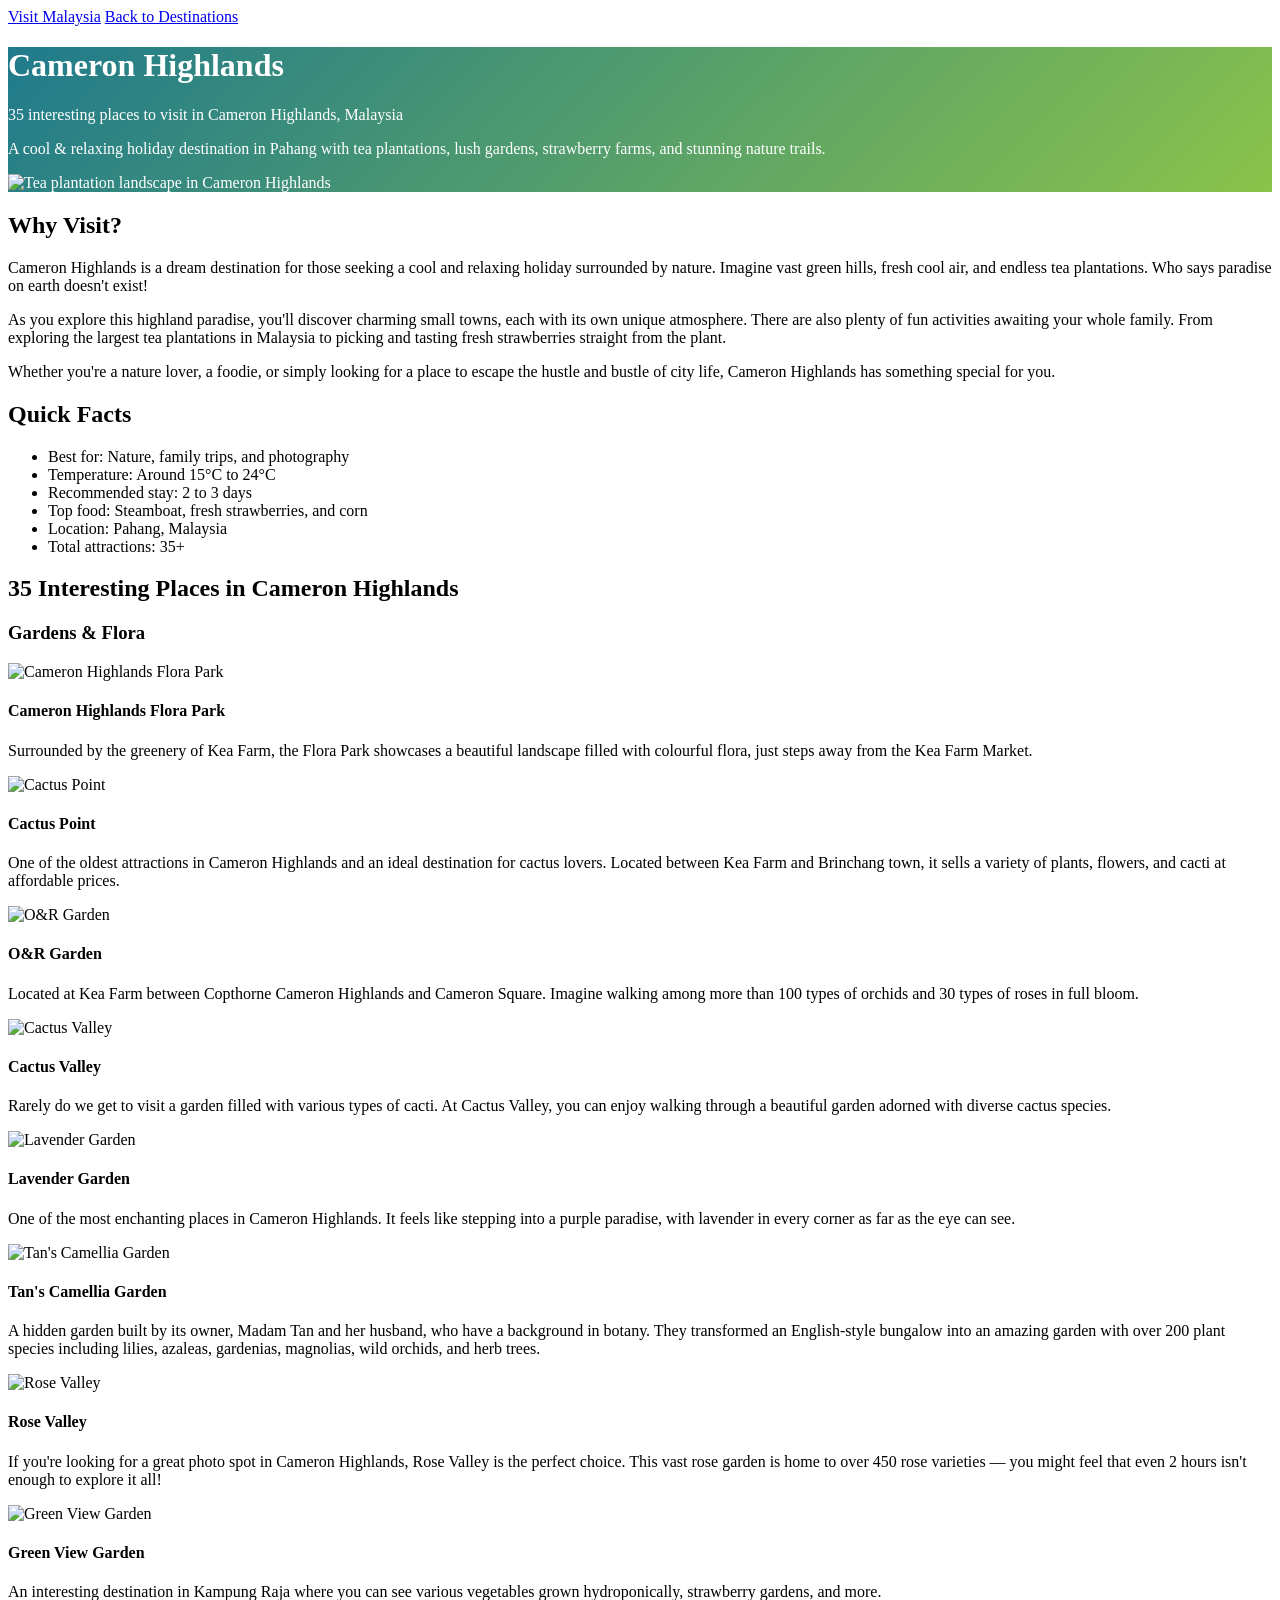
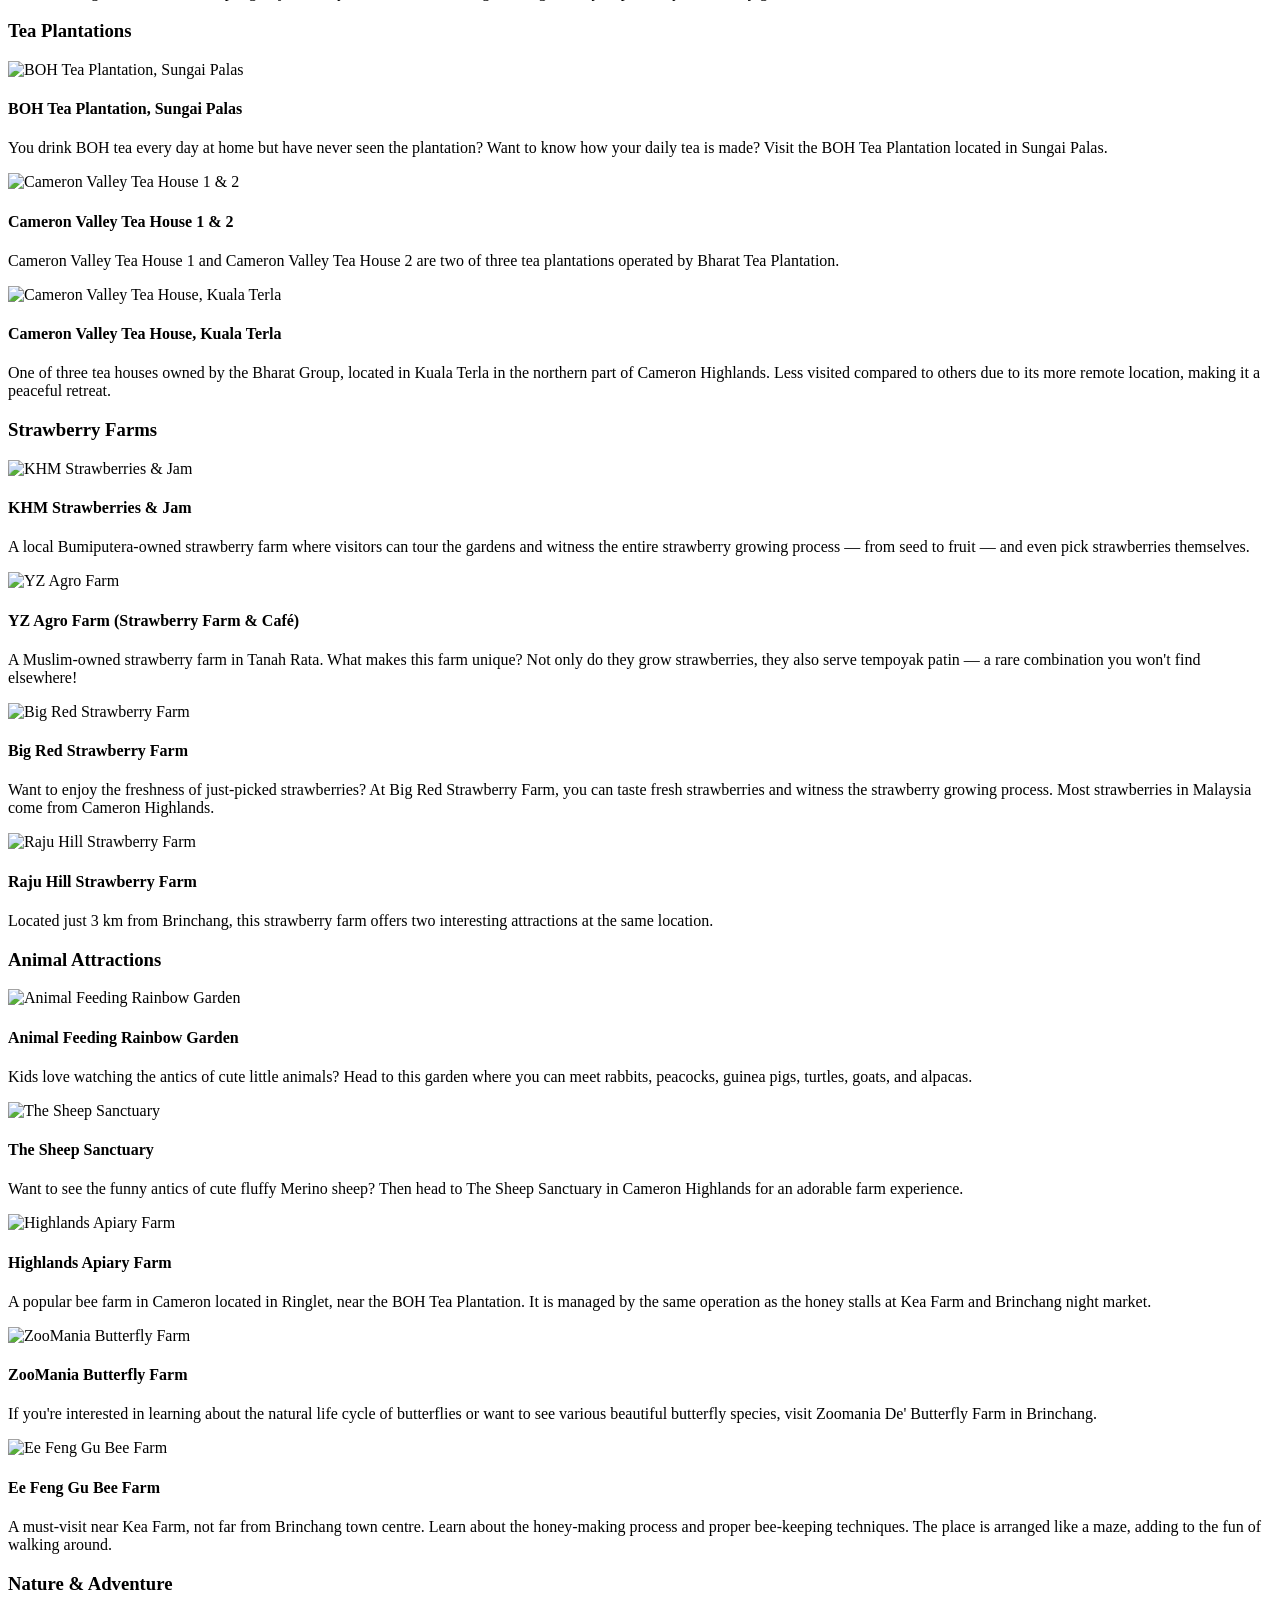
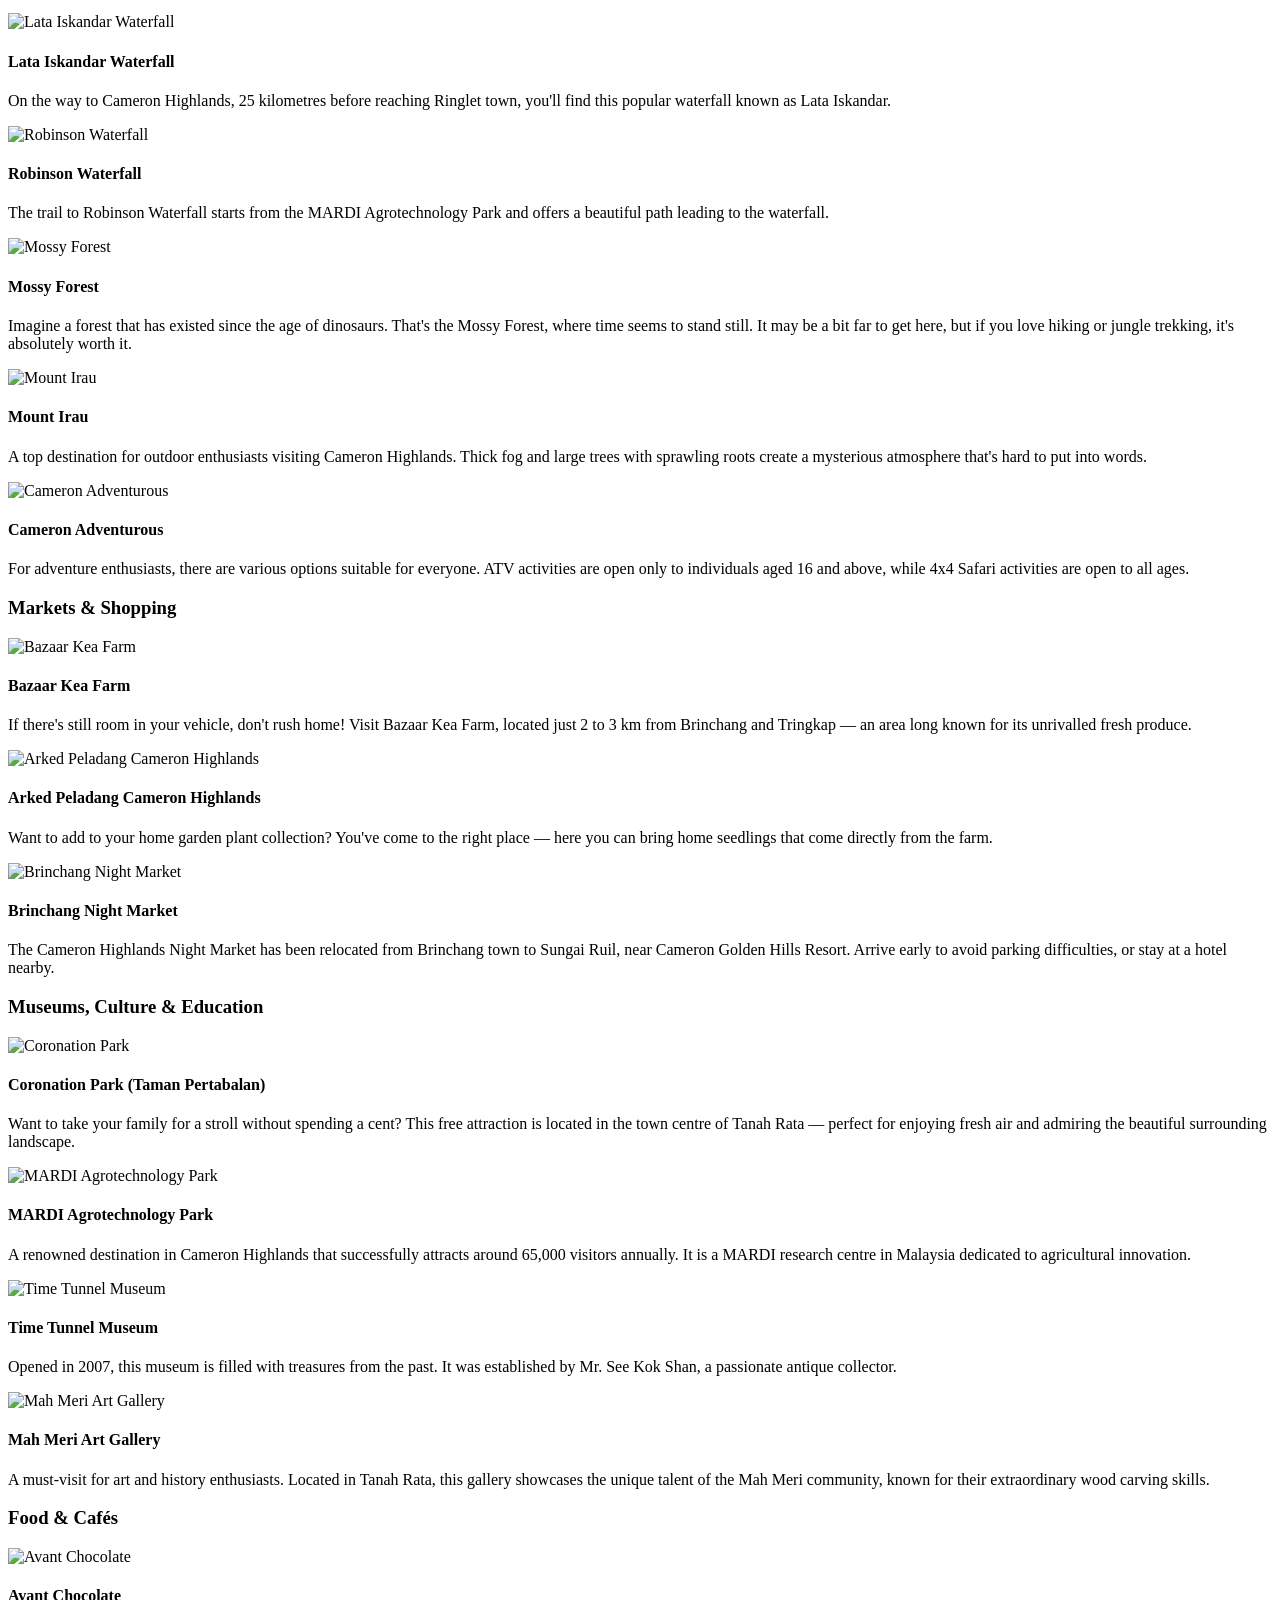
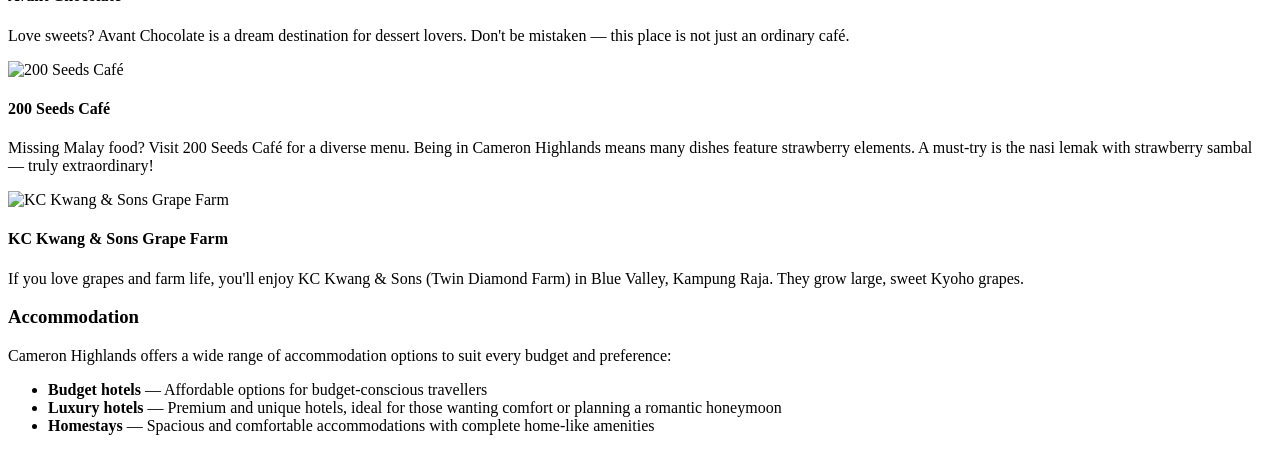
==== commit f0955d6f: "Enhance content and structure across multiple destination pages, including improved descriptions, ad" ====
--- a/cameron-highlands.html
+++ b/cameron-highlands.html
@@ -42,8 +42,9 @@
                 <div class="col-lg-7">
                     <h1 class="display-6 fw-bold mb-3">Cameron Highlands</h1>
                     <p class="lead mb-0">
-                        35 interesting places to visit — a cool &amp; relaxing holiday destination in Pahang with tea plantations, lush gardens, strawberry farms, and stunning nature trails.
+                        35 interesting places to visit in Cameron Highlands, Malaysia
                     </p>
+                    <p class="lead mb-0">A cool &amp; relaxing holiday destination in Pahang with tea plantations, lush gardens, strawberry farms, and stunning nature trails.</p>
                 </div>
                 <div class="col-lg-5">
                     <img
@@ -67,7 +68,7 @@
                             Cameron Highlands is a dream destination for those seeking a cool and relaxing holiday surrounded by nature. Imagine vast green hills, fresh cool air, and endless tea plantations. Who says paradise on earth doesn't exist!
                         </p>
                         <p class="text-muted mb-3">
-                            As you explore this highland paradise, you'll discover charming small towns, each with its own unique atmosphere. There are also plenty of fun activities awaiting your whole family — from exploring the largest tea plantations in Malaysia to picking and tasting fresh strawberries straight from the plant.
+                            As you explore this highland paradise, you'll discover charming small towns, each with its own unique atmosphere. There are also plenty of fun activities awaiting your whole family. From exploring the largest tea plantations in Malaysia to picking and tasting fresh strawberries straight from the plant.
                         </p>
                         <p class="text-muted mb-0">
                             Whether you're a nature lover, a foodie, or simply looking for a place to escape the hustle and bustle of city life, Cameron Highlands has something special for you.
@@ -464,12 +465,6 @@
         </div>
     </main>
 
-    <footer class="bg-dark text-white py-3">
-        <div class="container text-center small">
-            Cameron Highlands Guide &copy; 2026
-        </div>
-    </footer>
-
     <script src="https://cdn.jsdelivr.net/npm/bootstrap@latest/dist/js/bootstrap.bundle.min.js"></script>
 </body>
 </html>
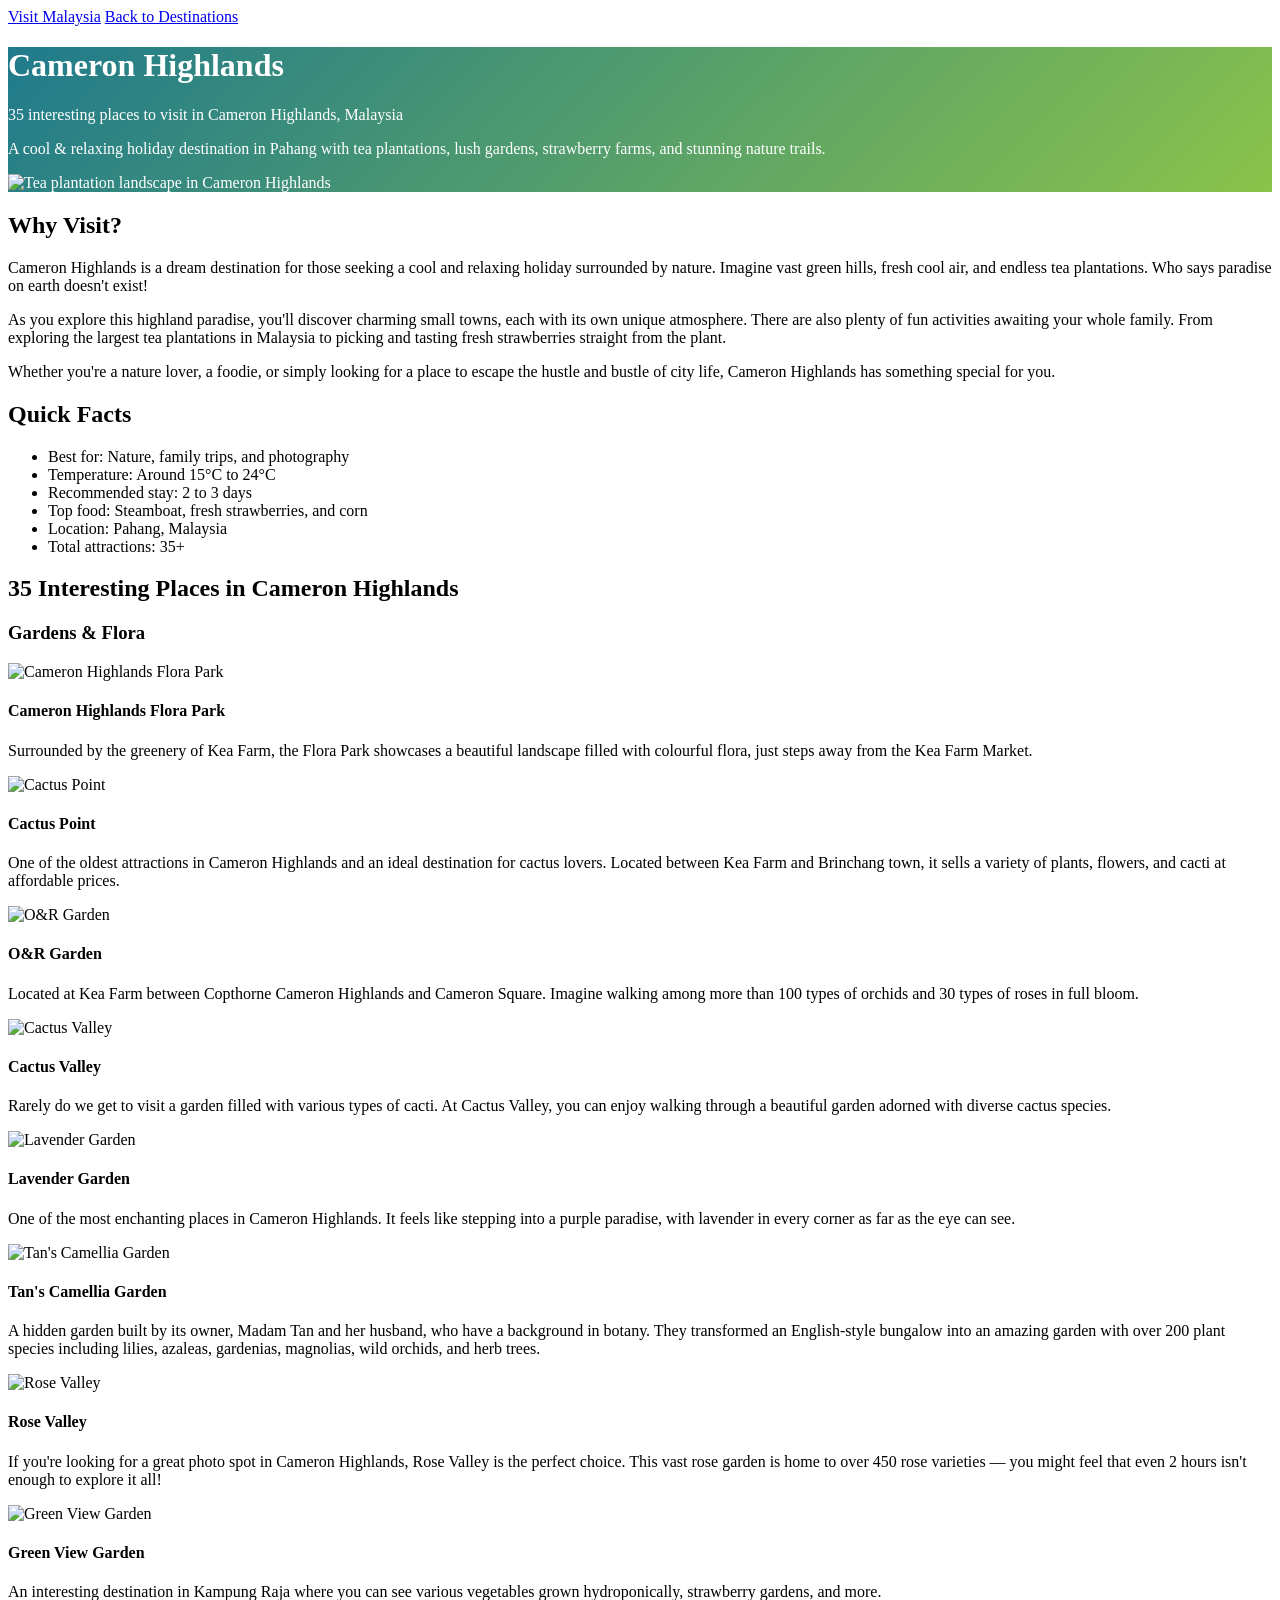
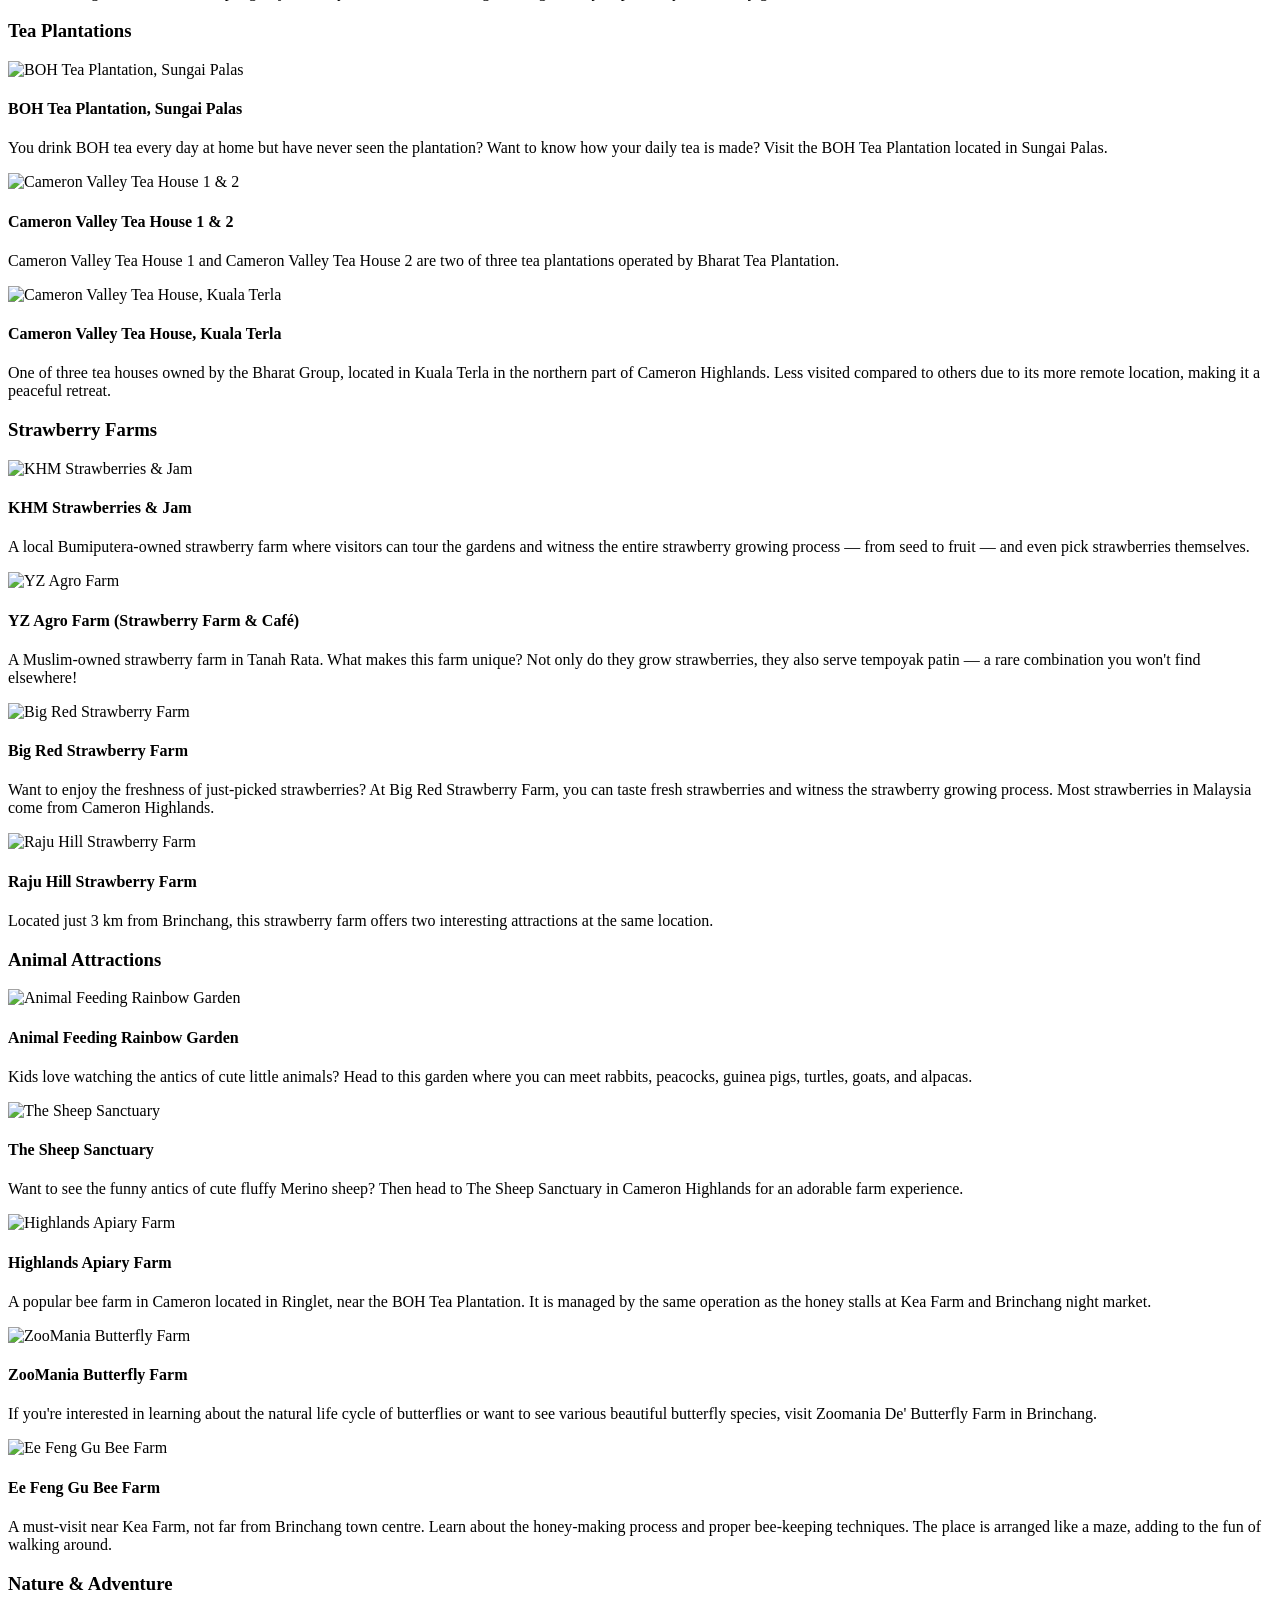
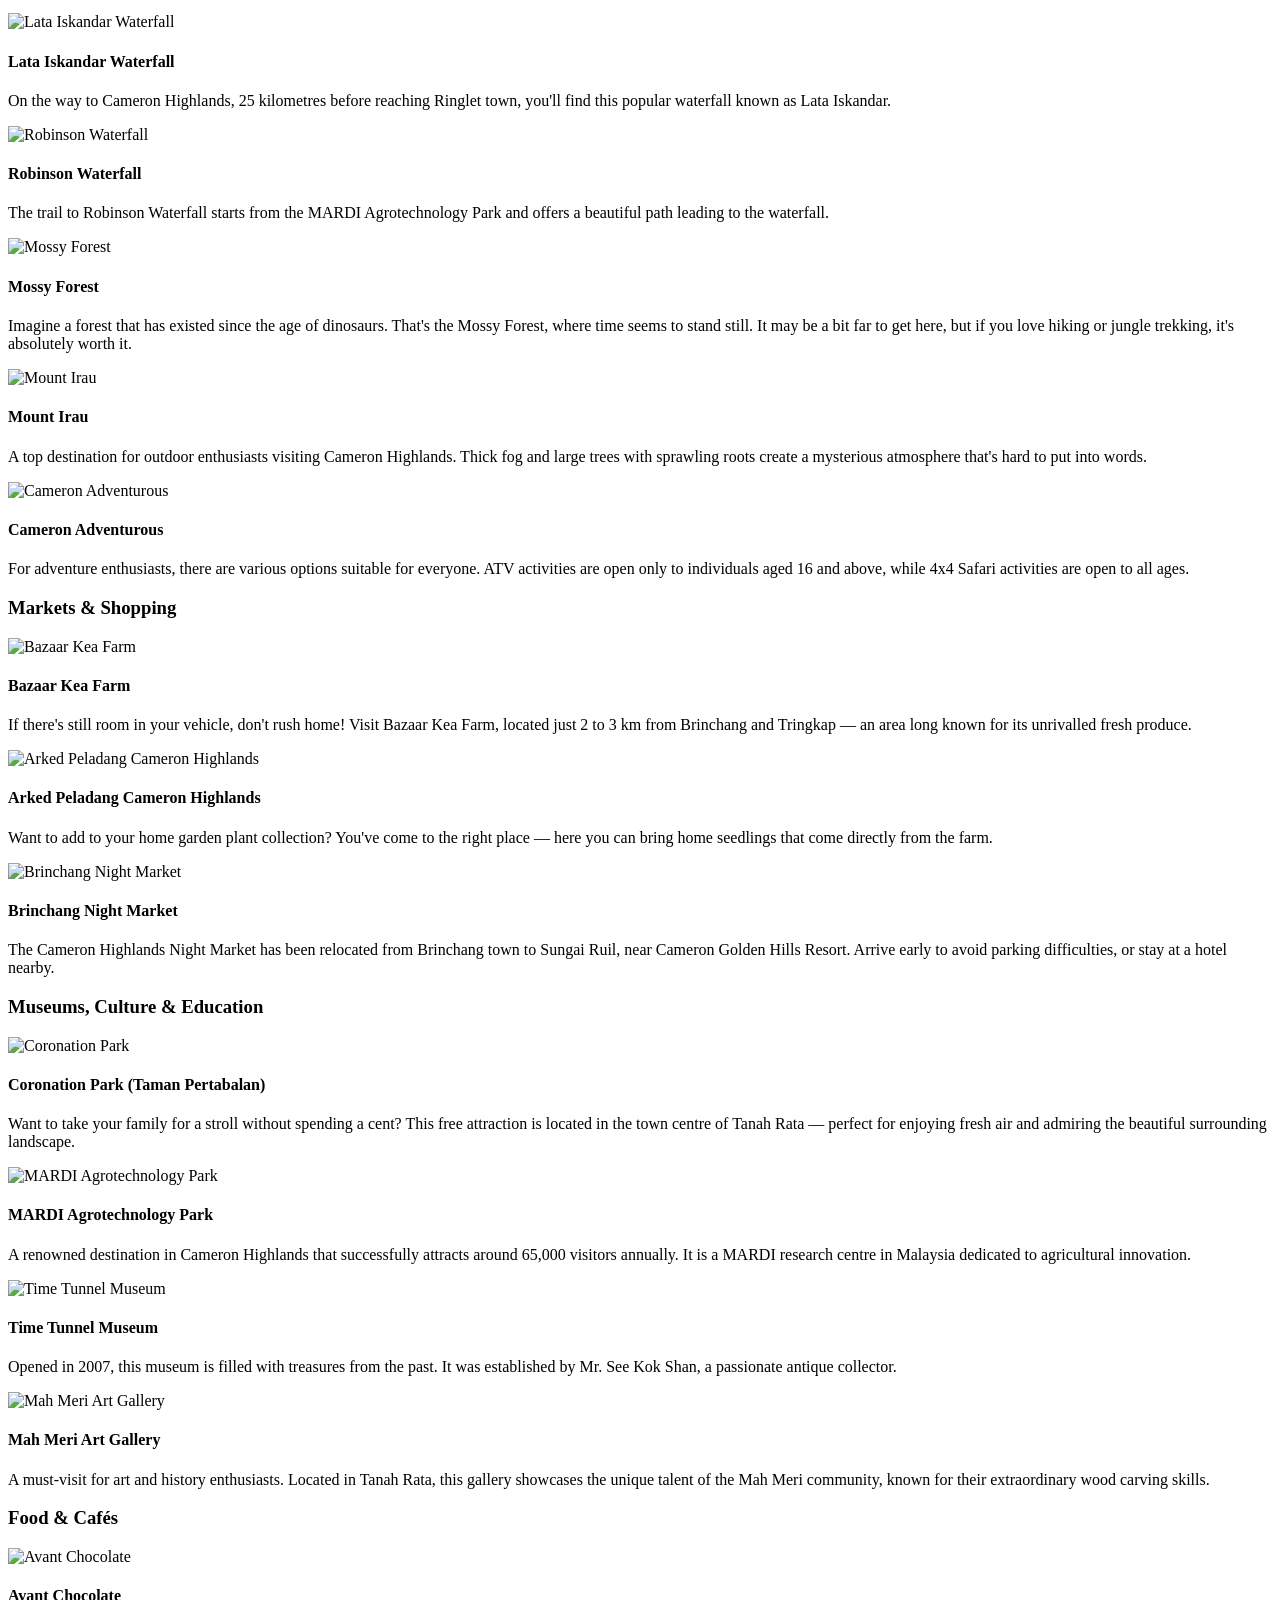
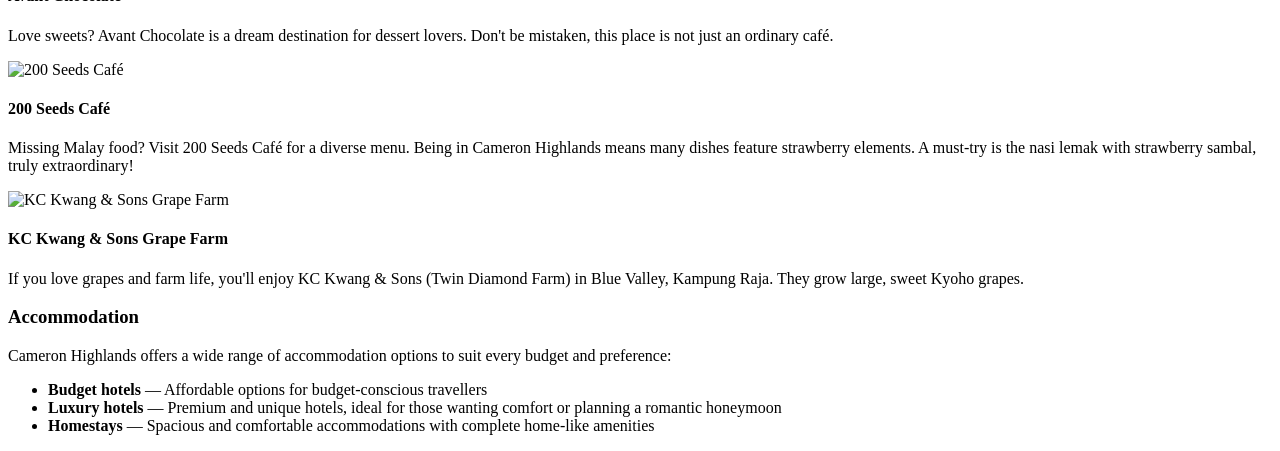
==== commit 7096f94a: "Refine descriptions for attractions in Cameron Highlands, Kuala Lumpur, Langkawi, and Pangkor pages " ====
--- a/cameron-highlands.html
+++ b/cameron-highlands.html
@@ -424,7 +424,7 @@
                         <img src="https://www.maisinggah.com/wp-content/uploads/2024/02/Avant-Chocolate-Cameron-Highlands.webp" class="card-img-top w-100" alt="Avant Chocolate">
                         <div class="p-4">
                         <h4 class="h6 fw-bold mb-2">Avant Chocolate</h4>
-                        <p class="text-muted small mb-0">Love sweets? Avant Chocolate is a dream destination for dessert lovers. Don't be mistaken — this place is not just an ordinary caf&eacute;.</p>
+                        <p class="text-muted small mb-0">Love sweets? Avant Chocolate is a dream destination for dessert lovers. Don't be mistaken, this place is not just an ordinary caf&eacute;.</p>
                         </div>
                     </div>
                 </div>
@@ -433,7 +433,7 @@
                         <img src="https://www.maisinggah.com/wp-content/uploads/2024/01/200-Seeds-Cafe-Abang-Strawberry-Cameron-Highlands.webp" class="card-img-top w-100" alt="200 Seeds Café">
                         <div class="p-4">
                         <h4 class="h6 fw-bold mb-2">200 Seeds Caf&eacute;</h4>
-                        <p class="text-muted small mb-0">Missing Malay food? Visit 200 Seeds Caf&eacute; for a diverse menu. Being in Cameron Highlands means many dishes feature strawberry elements. A must-try is the nasi lemak with strawberry sambal — truly extraordinary!</p>
+                        <p class="text-muted small mb-0">Missing Malay food? Visit 200 Seeds Caf&eacute; for a diverse menu. Being in Cameron Highlands means many dishes feature strawberry elements. A must-try is the nasi lemak with strawberry sambal, truly extraordinary!</p>
                         </div>
                     </div>
                 </div>
@@ -465,6 +465,6 @@
         </div>
     </main>
 
-    <script src="https://cdn.jsdelivr.net/npm/bootstrap@latest/dist/js/bootstrap.bundle.min.js"></script>
+    <script src="https://cdn.jsdelivr.net/npm/bootstrap@5.3.3/dist/js/bootstrap.bundle.min.js"></script>
 </body>
 </html>
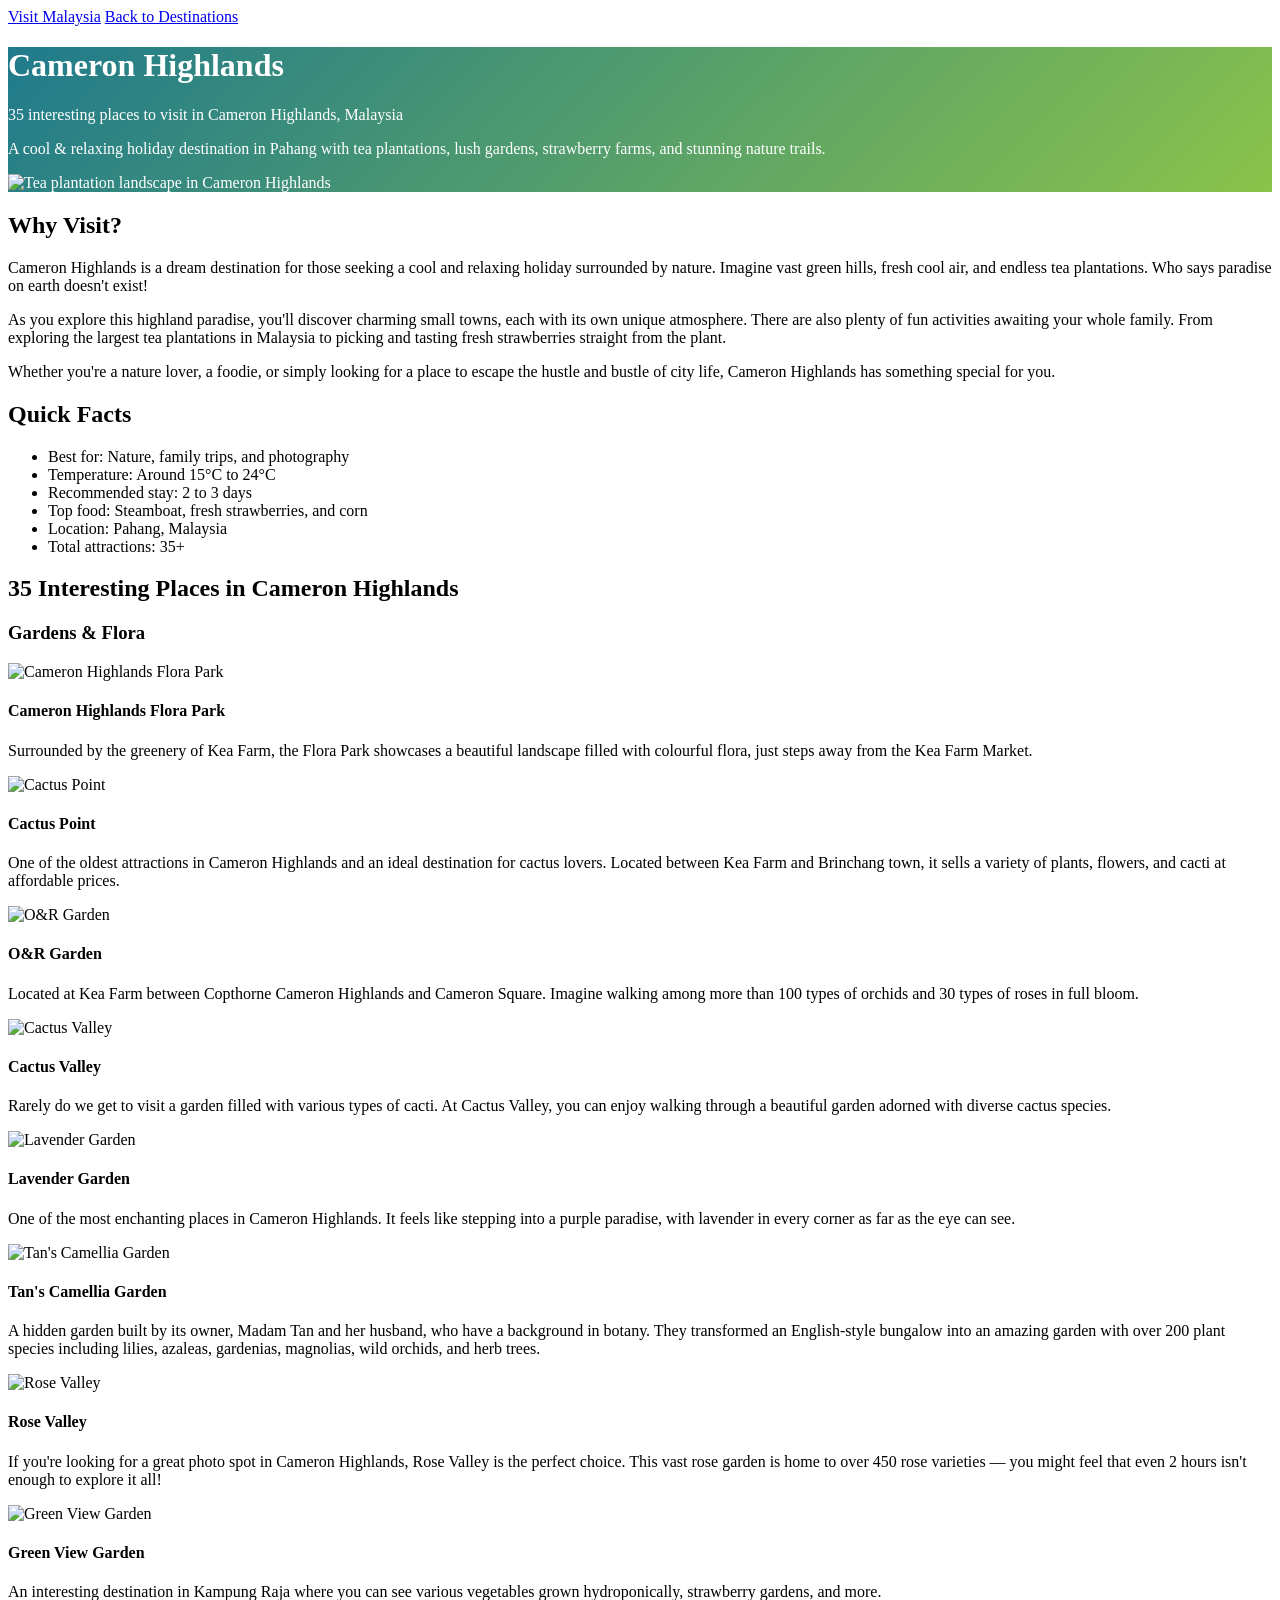
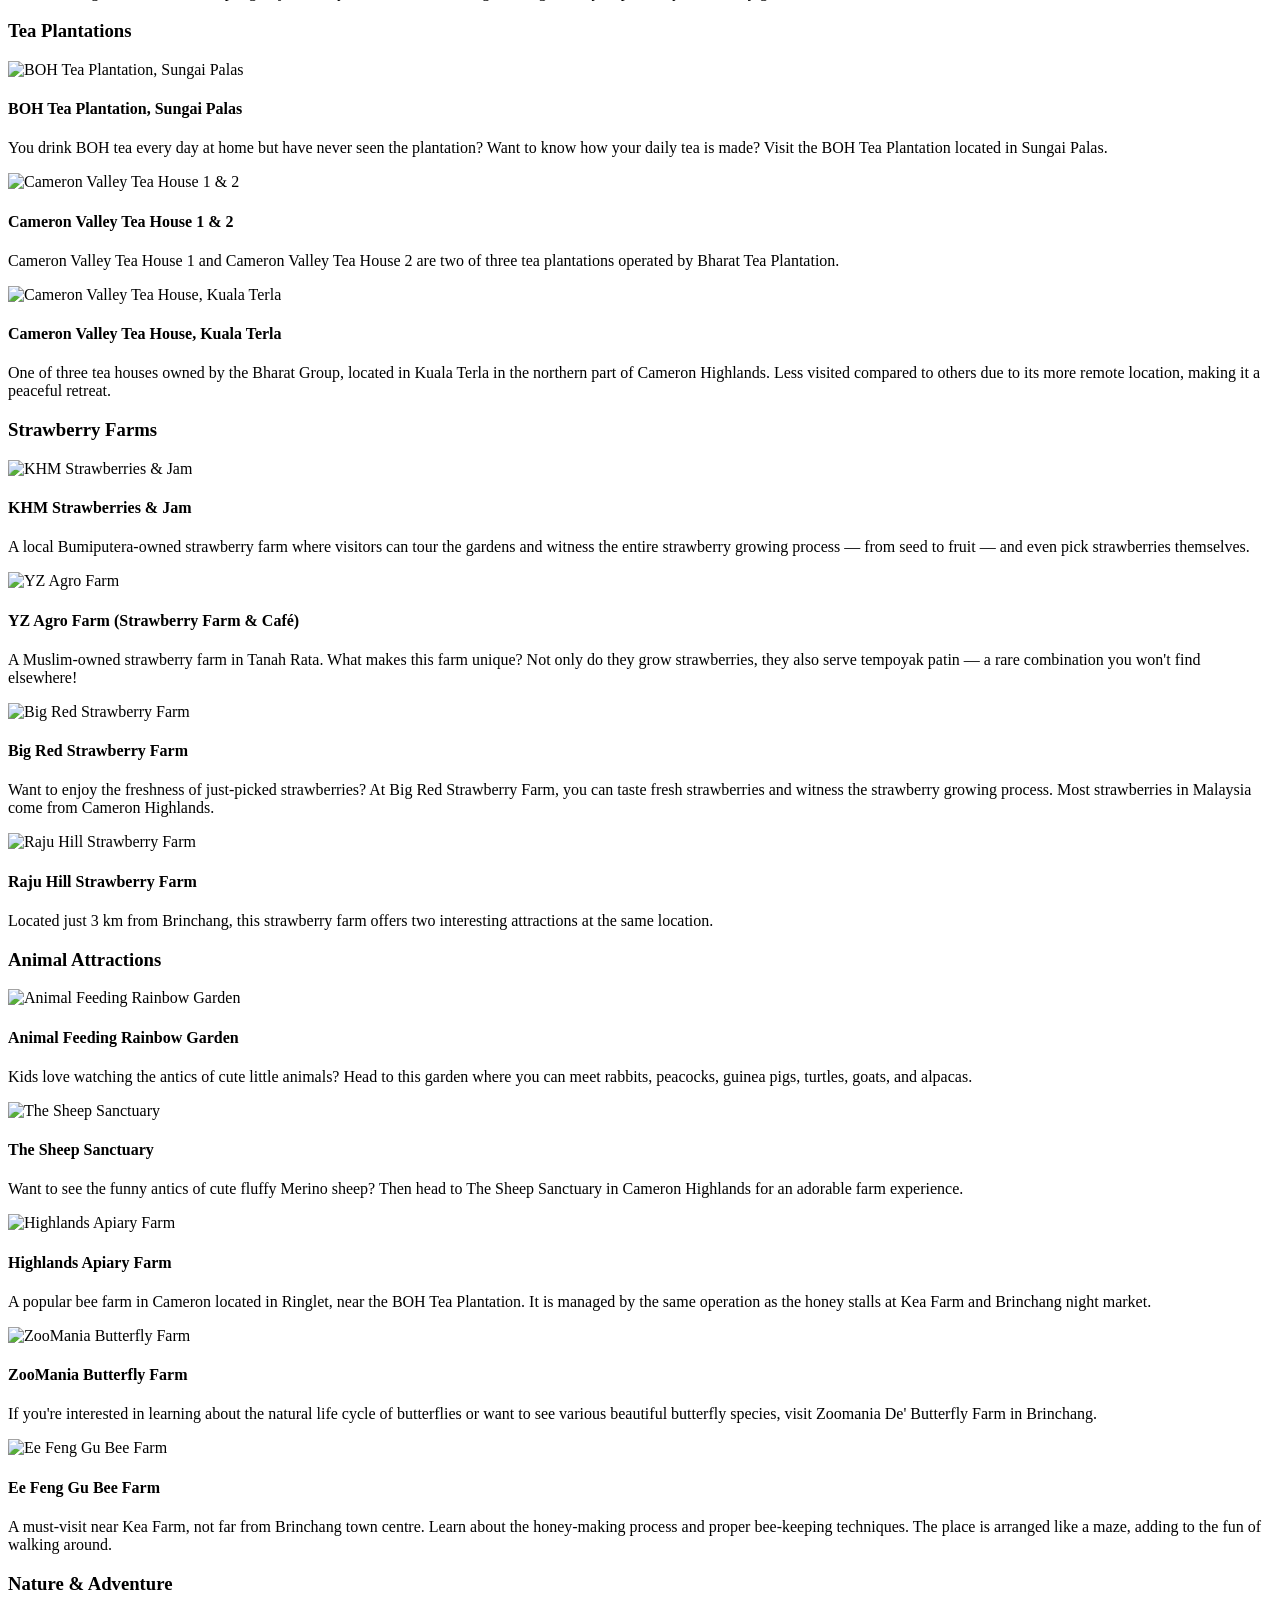
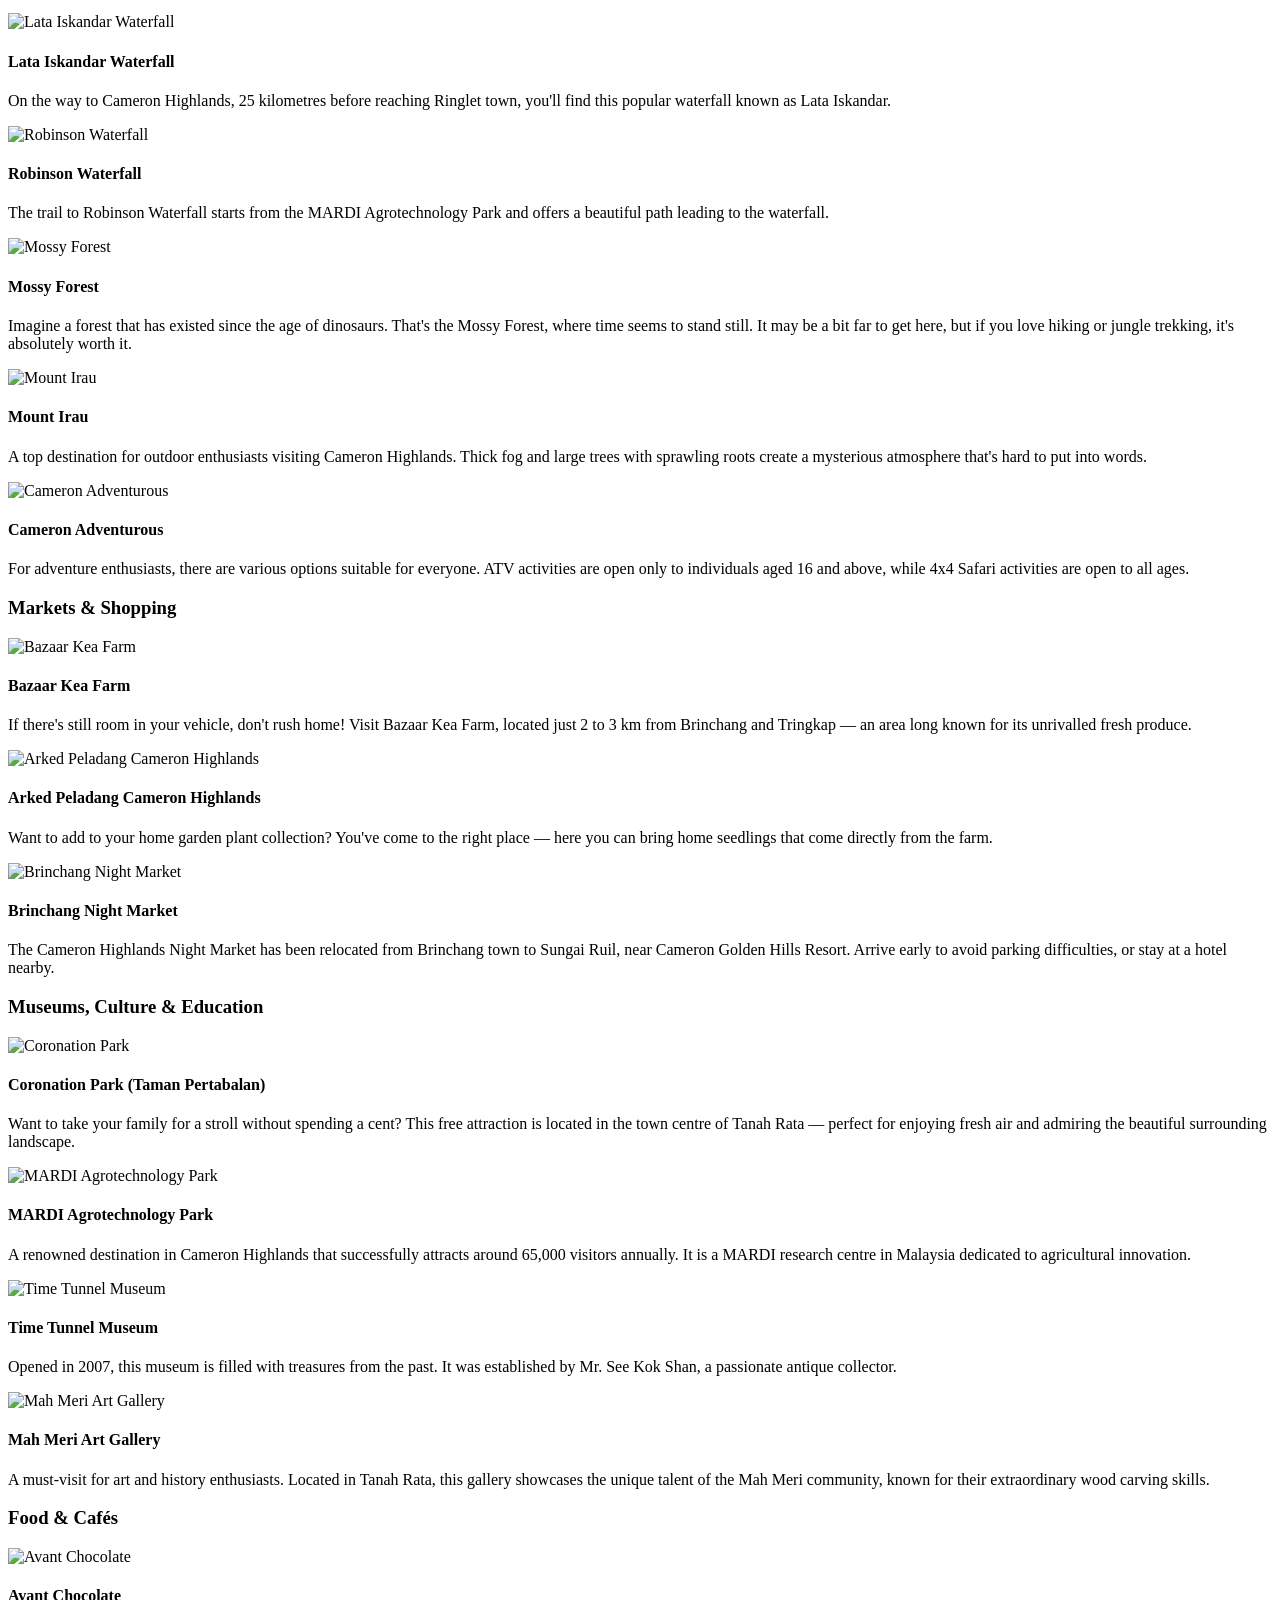
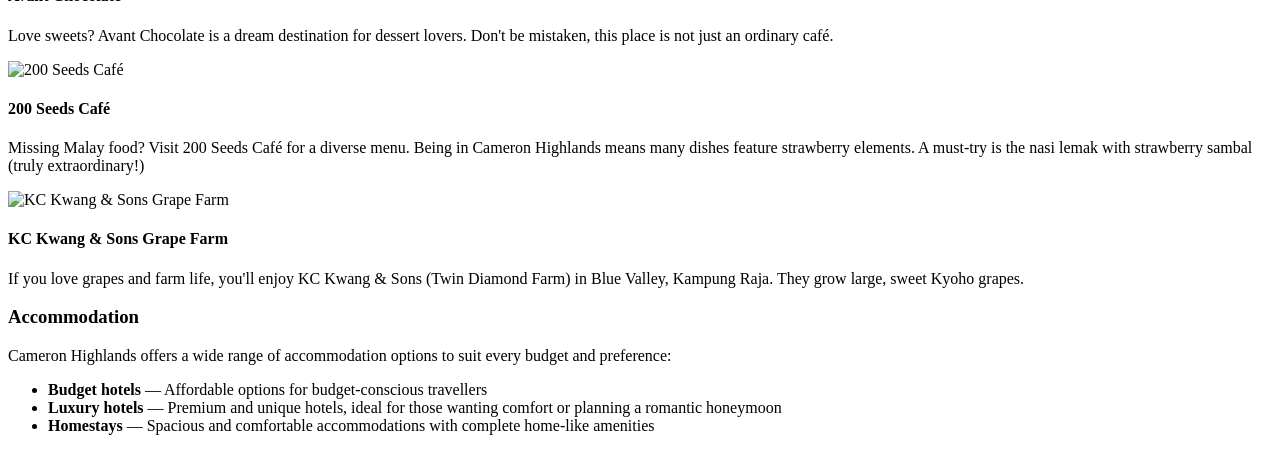
==== commit 9d34a234: "Refine descriptions for attractions in Cameron Highlands, Kuala Lumpur, Langkawi, and Pangkor pages " ====
--- a/cameron-highlands.html
+++ b/cameron-highlands.html
@@ -433,7 +433,7 @@
                         <img src="https://www.maisinggah.com/wp-content/uploads/2024/01/200-Seeds-Cafe-Abang-Strawberry-Cameron-Highlands.webp" class="card-img-top w-100" alt="200 Seeds Café">
                         <div class="p-4">
                         <h4 class="h6 fw-bold mb-2">200 Seeds Caf&eacute;</h4>
-                        <p class="text-muted small mb-0">Missing Malay food? Visit 200 Seeds Caf&eacute; for a diverse menu. Being in Cameron Highlands means many dishes feature strawberry elements. A must-try is the nasi lemak with strawberry sambal, truly extraordinary!</p>
+                        <p class="text-muted small mb-0">Missing Malay food? Visit 200 Seeds Caf&eacute; for a diverse menu. Being in Cameron Highlands means many dishes feature strawberry elements. A must-try is the nasi lemak with strawberry sambal (truly extraordinary!)</p>
                         </div>
                     </div>
                 </div>
